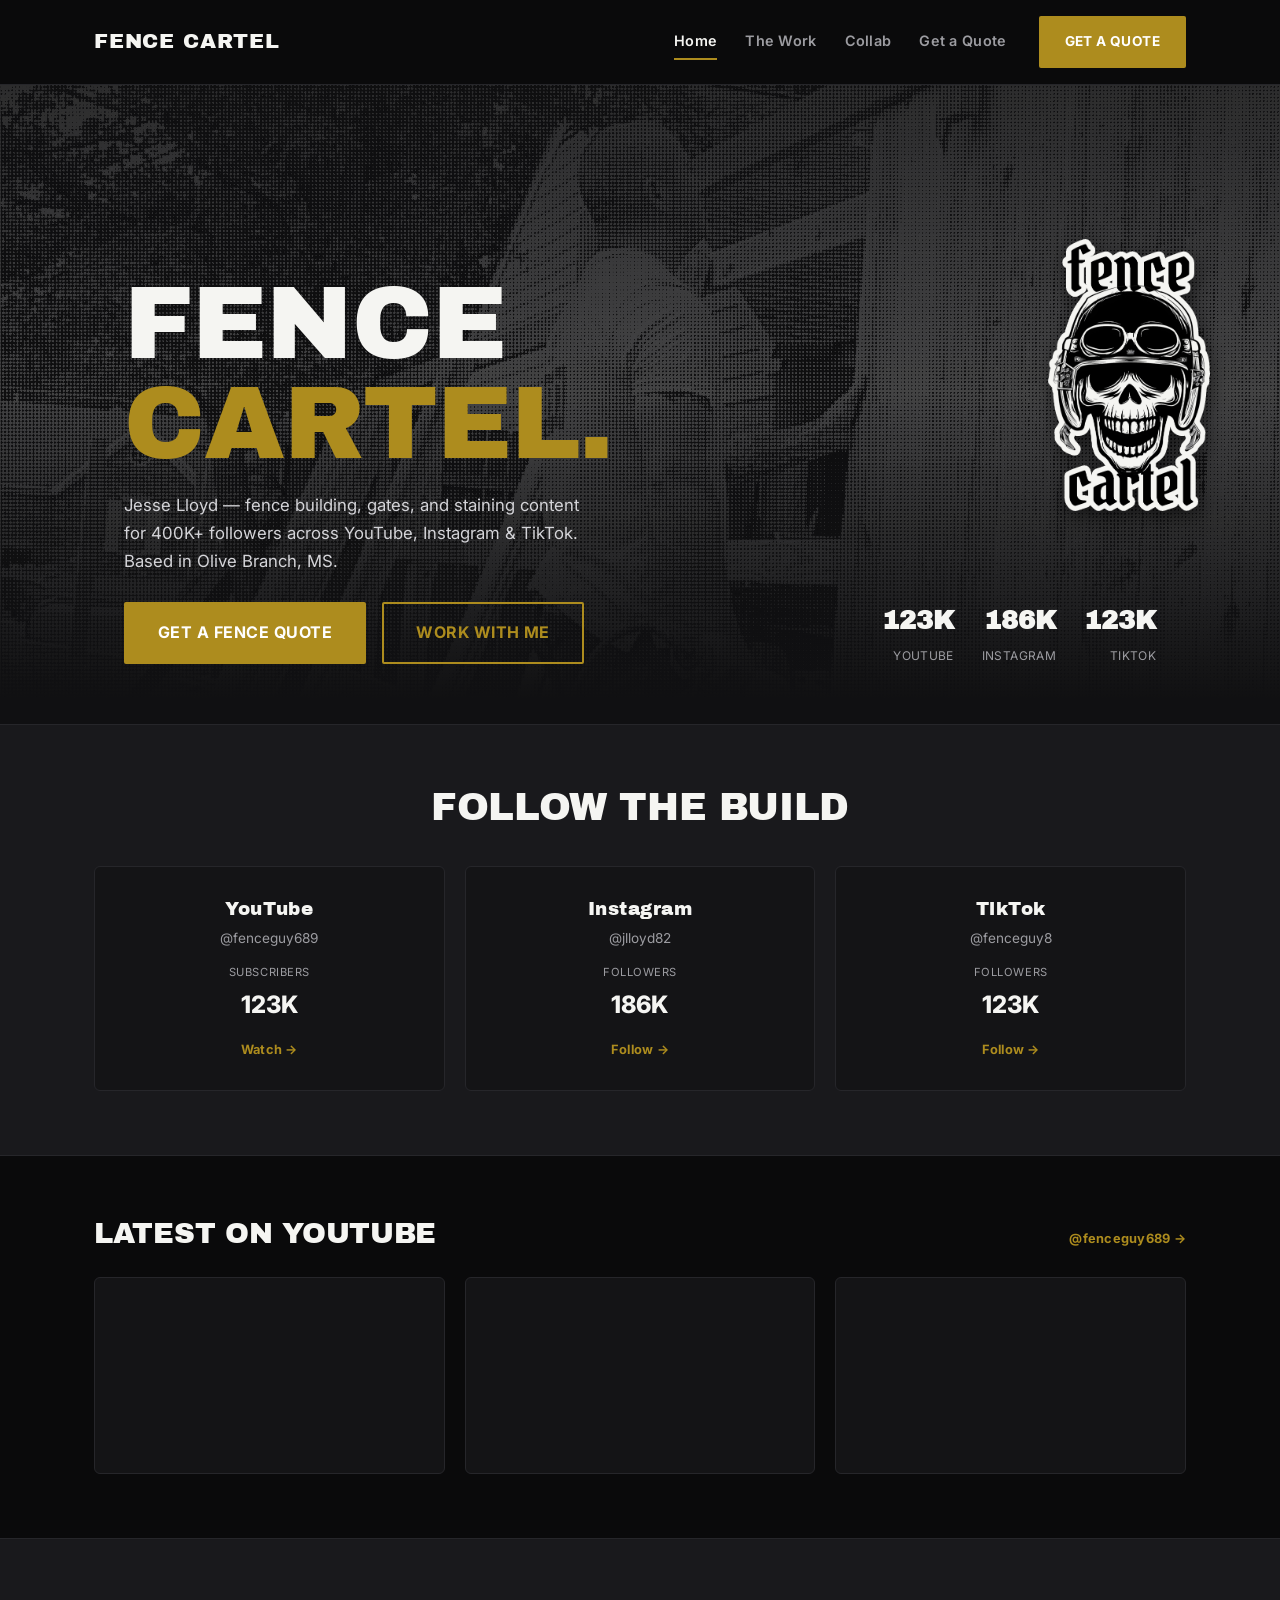
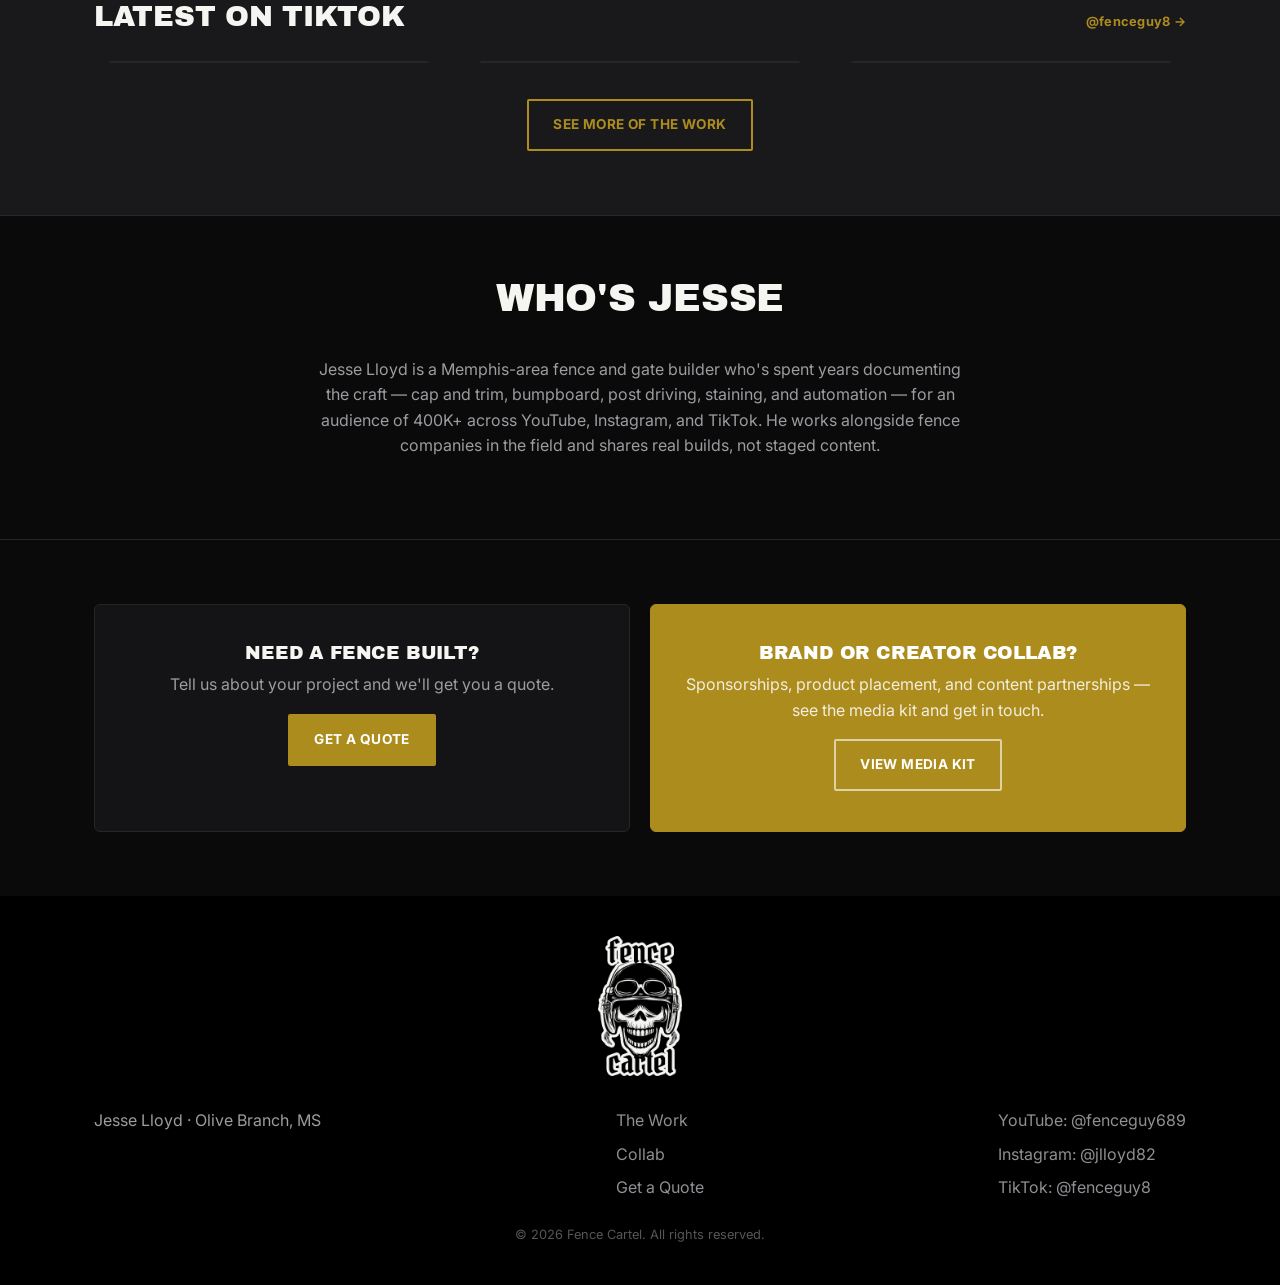
==== index.html @ 28cff00c "Hide Gear from nav until content is finished Removed the "Gear" link from main-nav on index.html, wo" ====
<!doctype html>
<html lang="en">
<head>
  <meta charset="UTF-8" />
  <meta name="viewport" content="width=device-width, initial-scale=1.0" />
  <title>Fence Cartel | Jesse Lloyd</title>
  <meta name="description" content="Jesse Lloyd (Fence Cartel) shares fence-building, gate, and staining content to 400K+ followers on YouTube, Instagram, and TikTok. Get a fence quote or pitch a collab." />
  <link rel="icon" type="image/png" sizes="32x32" href="images/favicon-32.png" />
  <link rel="icon" type="image/png" sizes="512x512" href="images/favicon.png" />
  <link rel="apple-touch-icon" href="images/apple-touch-icon.png" />
  <link rel="preconnect" href="https://fonts.googleapis.com" />
  <link rel="preconnect" href="https://fonts.gstatic.com" crossorigin />
  <link href="https://fonts.googleapis.com/css2?family=Archivo+Black&family=Anton&family=Inter:wght@400;500;600;700;800&display=swap" rel="stylesheet" />
  <link rel="stylesheet" href="css/styles.css?v=36" />
</head>
<body>

  <header class="site-header">
    <div class="container header-inner">
      <a href="index.html" class="logo">Fence&nbsp;Cartel</a>

      <nav class="main-nav" id="main-nav">
        <a href="index.html" class="active">Home</a>
        <a href="work.html">The Work</a>
        <a href="collab.html">Collab</a>
        <a href="quote.html">Get a Quote</a>
      </nav>

      <a href="quote.html" class="btn btn-primary header-cta">Get a Quote</a>

      <button class="nav-toggle" id="nav-toggle" aria-label="Toggle navigation" aria-expanded="false">
        <span></span><span></span><span></span>
      </button>
    </div>
  </header>

  <main>
    <!-- HERO -->
    <section class="hero">
      <div class="hero-photo"></div>
      <div class="container hero-inner">
        <div class="hero-stamp"><img src="images/logo-full-patch.png" alt="Fence Cartel" /></div>
        <h1>Fence<br /><span class="accent">Cartel.</span></h1>
        <div class="hero-meta-row">
          <div class="hero-copy">
            <p class="hero-sub">Jesse Lloyd &mdash; fence building, gates, and staining content for 400K+ followers across YouTube, Instagram &amp; TikTok. Based in Olive Branch, MS.</p>
            <div class="hero-actions">
              <a href="quote.html" class="btn btn-primary btn-lg">Get a Fence Quote</a>
              <a href="collab.html" class="btn btn-secondary btn-lg">Work With Me</a>
            </div>
          </div>
          <div class="stat-bar">
            <div class="stat"><strong>123K</strong><span>YouTube</span></div>
            <div class="stat"><strong>186K</strong><span>Instagram</span></div>
            <div class="stat"><strong>123K</strong><span>TikTok</span></div>
          </div>
        </div>
      </div>
    </section>

    <!-- PLATFORMS -->
    <section class="platforms">
      <div class="container">
        <h2 class="section-title">Follow the Build</h2>
        <div class="platform-grid">
          <a class="platform-card" href="https://www.youtube.com/@fenceguy689" target="_blank" rel="noopener">
            <span class="platform-name">YouTube</span>
            <span class="platform-handle">@fenceguy689</span>
            <span class="platform-count-label">Subscribers</span>
            <span class="platform-count">123K</span>
            <span class="platform-follow">Watch &rarr;</span>
          </a>
          <a class="platform-card" href="https://www.instagram.com/jlloyd82/" target="_blank" rel="noopener">
            <span class="platform-name">Instagram</span>
            <span class="platform-handle">@jlloyd82</span>
            <span class="platform-count-label">Followers</span>
            <span class="platform-count">186K</span>
            <span class="platform-follow">Follow &rarr;</span>
          </a>
          <a class="platform-card" href="https://www.tiktok.com/@fenceguy8" target="_blank" rel="noopener">
            <span class="platform-name">TikTok</span>
            <span class="platform-handle">@fenceguy8</span>
            <span class="platform-count-label">Followers</span>
            <span class="platform-count">123K</span>
            <span class="platform-follow">Follow &rarr;</span>
          </a>
        </div>
      </div>
    </section>

    <!-- LATEST FROM YOUTUBE -->
    <section class="feed-section">
      <div class="container">
        <div class="feed-header">
          <h2>Latest on YouTube</h2>
          <a href="https://www.youtube.com/@fenceguy689" target="_blank" rel="noopener">@fenceguy689 &rarr;</a>
        </div>
        <div class="video-row">
          <div class="video-tile ratio-wide">
            <iframe src="https://www.youtube.com/embed/LpBfA1hqzK8" title="YouTube video" allow="accelerometer; autoplay; clipboard-write; encrypted-media; gyroscope; picture-in-picture" allowfullscreen loading="lazy"></iframe>
          </div>
          <div class="video-tile ratio-wide">
            <iframe src="https://www.youtube.com/embed/wRU4PtX0hRQ" title="YouTube video" allow="accelerometer; autoplay; clipboard-write; encrypted-media; gyroscope; picture-in-picture" allowfullscreen loading="lazy"></iframe>
          </div>
          <div class="video-tile ratio-wide">
            <iframe src="https://www.youtube.com/embed/9sgO343pR6k" title="YouTube video" allow="accelerometer; autoplay; clipboard-write; encrypted-media; gyroscope; picture-in-picture" allowfullscreen loading="lazy"></iframe>
          </div>
        </div>
      </div>
    </section>

    <!-- LATEST FROM TIKTOK -->
    <section class="feed-section">
      <div class="container">
        <div class="feed-header">
          <h2>Latest on TikTok</h2>
          <a href="https://www.tiktok.com/@fenceguy8" target="_blank" rel="noopener">@fenceguy8 &rarr;</a>
        </div>
        <div class="video-row">
          <div class="video-tile ratio-tall">
            <blockquote class="tiktok-embed" cite="https://www.tiktok.com/@fenceguy8/video/7676881054526868750" data-video-id="7676881054526868750" style="max-width: 100%; min-width: 100%; margin: 0;">
              <section></section>
            </blockquote>
          </div>
          <div class="video-tile ratio-tall">
            <blockquote class="tiktok-embed" cite="https://www.tiktok.com/@fenceguy8/video/7675095911738969357" data-video-id="7675095911738969357" style="max-width: 100%; min-width: 100%; margin: 0;">
              <section></section>
            </blockquote>
          </div>
          <div class="video-tile ratio-tall">
            <blockquote class="tiktok-embed" cite="https://www.tiktok.com/@fenceguy8/video/7674641810773363982" data-video-id="7674641810773363982" style="max-width: 100%; min-width: 100%; margin: 0;">
              <section></section>
            </blockquote>
          </div>
        </div>
        <div class="center-cta">
          <a href="work.html" class="btn btn-secondary">See More of the Work</a>
        </div>
      </div>
    </section>

    <!-- ABOUT -->
    <section class="about">
      <div class="container about-inner">
        <h2 class="section-title">Who's Jesse</h2>
        <p>Jesse Lloyd is a Memphis-area fence and gate builder who's spent years documenting the craft &mdash; cap and trim, bumpboard, post driving, staining, and automation &mdash; for an audience of 400K+ across YouTube, Instagram, and TikTok. He works alongside fence companies in the field and shares real builds, not staged content.</p>
      </div>
    </section>

    <!-- DUAL CTA -->
    <section class="dual-cta">
      <div class="container dual-cta-grid">
        <div class="dual-cta-card quote">
          <h3>Need a Fence Built?</h3>
          <p>Tell us about your project and we'll get you a quote.</p>
          <a href="quote.html" class="btn btn-primary">Get a Quote</a>
        </div>
        <div class="dual-cta-card collab">
          <h3>Brand or Creator Collab?</h3>
          <p>Sponsorships, product placement, and content partnerships &mdash; see the media kit and get in touch.</p>
          <a href="collab.html" class="btn btn-secondary">View Media Kit</a>
        </div>
      </div>
    </section>
  </main>

  <footer class="site-footer">
    <div class="container">
      <img src="images/logo-full-patch.png" alt="Fence Cartel" class="footer-logo-mark" />
      <div class="footer-inner">
      <div>
        <p>Jesse Lloyd &middot; Olive Branch, MS</p>
      </div>
      <div class="footer-links">
        <a href="work.html">The Work</a>
        <a href="collab.html">Collab</a>
        <a href="quote.html">Get a Quote</a>
      </div>
      <div class="footer-links">
        <a href="https://www.youtube.com/@fenceguy689" target="_blank" rel="noopener">YouTube: @fenceguy689</a>
        <a href="https://www.instagram.com/jlloyd82/" target="_blank" rel="noopener">Instagram: @jlloyd82</a>
        <a href="https://www.tiktok.com/@fenceguy8" target="_blank" rel="noopener">TikTok: @fenceguy8</a>
      </div>
      </div>
      <p class="footer-copy">&copy; <span id="year"></span> Fence Cartel. All rights reserved.</p>
    </div>
  </footer>

  <script src="js/main.js?v=36"></script>
  <script async src="https://www.tiktok.com/embed.js"></script>
</body>
</html>
---- css/styles.css ----
/* ---------- Design tokens ---------- */
:root {
  --color-bg: #0a0a0b;
  --color-surface: #141416;
  --color-surface-alt: #19191c;
  --color-text: #f5f5f2;
  --color-text-muted: #9c9ca1;
  --color-border: #26262a;
  --color-accent: #ad8c1e;
  --color-accent-dark: #8a6f16;
  --radius: 6px;
  --shadow: 0 12px 32px rgba(0, 0, 0, 0.5);
  --max-width: 1140px;
  --font-body: "Inter", -apple-system, BlinkMacSystemFont, "Segoe UI", Roboto, Helvetica, Arial, sans-serif;
  --font-heading: "Archivo Black", "Anton", var(--font-body);
}

* { box-sizing: border-box; }
html { scroll-behavior: smooth; }
body {
  margin: 0;
  font-family: var(--font-body);
  color: var(--color-text);
  background: var(--color-bg);
  line-height: 1.6;
}
img { max-width: 100%; display: block; }
a { color: inherit; text-decoration: none; }
h1, h2, h3 {
  font-family: var(--font-heading);
  font-weight: 400;
  line-height: 0.96;
  letter-spacing: -0.01em;
  text-transform: uppercase;
  margin: 0 0 0.5em;
}
p { margin: 0 0 1em; color: var(--color-text-muted); }

.container {
  max-width: var(--max-width);
  margin: 0 auto;
  padding: 0 24px;
}

/* ---------- Buttons ---------- */
.btn {
  display: inline-block;
  padding: 13px 24px;
  border-radius: 2px;
  font-family: var(--font-body);
  font-weight: 700;
  font-size: 0.85rem;
  letter-spacing: 0.03em;
  text-transform: uppercase;
  transition: transform 0.15s ease, box-shadow 0.15s ease, background 0.15s ease, border-color 0.15s ease;
  cursor: pointer;
  border: 2px solid transparent;
}
.btn-primary {
  background: var(--color-accent);
  color: #fff;
}
.btn-primary:hover { background: var(--color-accent-dark); transform: translateY(-1px); }
.btn-secondary {
  background: transparent;
  color: var(--color-accent);
  border-color: var(--color-accent);
}
.btn-secondary:hover { background: var(--color-accent); color: #14110a; }
.btn-lg { padding: 16px 32px; font-size: 1rem; }

/* ---------- Header ---------- */
.site-header {
  background: var(--color-bg);
  border-bottom: 1px solid var(--color-border);
  position: sticky;
  top: 0;
  z-index: 50;
}
.header-inner {
  display: flex;
  align-items: center;
  justify-content: space-between;
  gap: 24px;
  padding-top: 16px;
  padding-bottom: 16px;
}
.logo {
  font-family: var(--font-heading);
  font-size: 1.3rem;
  letter-spacing: 0.04em;
  text-transform: uppercase;
  color: var(--color-text);
  white-space: nowrap;
}
.main-nav {
  display: flex;
  gap: 28px;
  margin-left: auto;
}
.main-nav a {
  font-weight: 600;
  font-size: 0.9rem;
  letter-spacing: 0.02em;
  color: var(--color-text-muted);
  padding: 6px 0;
  border-bottom: 2px solid transparent;
}
.main-nav a:hover,
.main-nav a.active {
  border-bottom-color: var(--color-accent);
  color: var(--color-text);
}
.header-cta { margin-left: 8px; white-space: nowrap; }

.nav-toggle {
  display: none;
  flex-direction: column;
  justify-content: center;
  gap: 5px;
  width: 40px;
  height: 40px;
  background: none;
  border: none;
  cursor: pointer;
}
.nav-toggle span {
  display: block;
  height: 2px;
  width: 100%;
  background: var(--color-text);
}

/* ---------- Hero ---------- */
.hero {
  position: relative;
  width: 100%;
  min-height: 640px;
  display: flex;
  align-items: flex-end;
  padding: 0 0 56px;
  overflow: hidden;
  border-bottom: 1px solid var(--color-border);
}
.hero-photo {
  position: absolute;
  inset: 0;
  background: url("../images/hero-halftone.png") center 28%/cover;
  opacity: 0.55;
  mix-blend-mode: screen;
}
.hero-photo::after {
  content: "";
  position: absolute;
  inset: 0;
  background: linear-gradient(0deg, var(--color-bg) 4%, rgba(10, 10, 11, 0.6) 52%, rgba(10, 10, 11, 0.78) 100%);
}
.hero-stamp {
  position: absolute;
  z-index: 2;
  top: -35px;
  right: -30px;
}
.hero-stamp img { height: 272px; width: auto; filter: drop-shadow(2px 6px 10px rgba(0, 0, 0, 0.6)); }
.hero-inner {
  position: relative;
  z-index: 2;
  max-width: 1080px;
  margin: 0 auto;
  width: 100%;
}
.hero h1 {
  font-size: clamp(3.2rem, 9vw, 6.5rem);
  margin: 0 0 0.18em;
}
.hero h1 .accent { color: var(--color-accent); }
.hero-meta-row { display: flex; align-items: flex-end; justify-content: space-between; gap: 40px; flex-wrap: wrap; }
.hero-copy { max-width: 460px; }
.hero-sub {
  font-size: 1.05rem;
  line-height: 1.65;
  margin-bottom: 1.6em;
  color: #d4d4d8;
}
.hero-actions { display: flex; gap: 16px; flex-wrap: wrap; margin-bottom: 4px; }

/* ---------- Stat bar ---------- */
.stat-bar { display: flex; gap: 28px; flex-wrap: wrap; }
.stat-bar .stat { text-align: right; }
.stat-bar .stat strong { display: block; font-family: var(--font-heading); font-size: 1.6rem; color: var(--color-text); }
.stat-bar .stat span { font-size: 0.75rem; letter-spacing: 0.03em; text-transform: uppercase; color: var(--color-text-muted); }

/* ---------- Section title ---------- */
.section-title {
  text-align: center;
  font-size: clamp(1.7rem, 3.4vw, 2.4rem);
  color: var(--color-text);
  margin-bottom: 40px;
}

/* ---------- Platform cards ---------- */
.platforms { padding: 64px 0; background: var(--color-surface-alt); border-bottom: 1px solid var(--color-border); }
.platform-grid { display: grid; grid-template-columns: repeat(3, 1fr); gap: 20px; }
.platform-card {
  border: 1px solid var(--color-border);
  border-radius: var(--radius);
  padding: 28px 24px;
  text-align: center;
  background: var(--color-surface);
  transition: transform 0.15s ease, border-color 0.15s ease;
}
.platform-card:hover { transform: translateY(-3px); border-color: var(--color-accent); }
.platform-card .platform-name {
  display: block;
  font-family: var(--font-heading);
  font-size: 1.15rem;
  letter-spacing: 0.03em;
  color: var(--color-text);
  margin-bottom: 4px;
}
.platform-card .platform-handle { display: block; font-size: 0.85rem; color: var(--color-text-muted); margin-bottom: 14px; }
.platform-card .platform-count { display: block; font-weight: 800; font-size: 1.5rem; color: var(--color-text); }
.platform-card .platform-count-label { display: block; font-size: 0.7rem; letter-spacing: 0.05em; text-transform: uppercase; color: var(--color-text-muted); margin-bottom: 4px; }
.platform-card .platform-follow { display: inline-block; margin-top: 16px; font-size: 0.8rem; font-weight: 700; letter-spacing: 0.02em; color: var(--color-accent); }

/* ---------- Video feed sections ---------- */
.feed-section { padding: 64px 0; border-bottom: 1px solid var(--color-border); }
.feed-section:nth-child(even) { background: var(--color-surface-alt); }
.feed-header { display: flex; align-items: baseline; justify-content: space-between; gap: 16px; margin-bottom: 28px; flex-wrap: wrap; }
.feed-header h2 { margin: 0; font-size: clamp(1.4rem, 2.6vw, 1.8rem); color: var(--color-text); }
.feed-header a { font-size: 0.8rem; font-weight: 700; letter-spacing: 0.02em; color: var(--color-accent); white-space: nowrap; }
.video-row { display: grid; grid-template-columns: repeat(3, 1fr); gap: 20px; }

.video-tile {
  position: relative;
  background: var(--color-surface);
  border: 1px solid var(--color-border);
  border-radius: var(--radius);
  overflow: hidden;
}
.video-tile.ratio-wide { aspect-ratio: 16 / 9; }
.video-tile.ratio-tall { aspect-ratio: 9 / 16; width: 100%; max-width: 320px; margin: 0 auto; }
/* TikTok's embed script sets its own inline height on the iframe — fighting it
   with our aspect-ratio crop just clips the widget, so let this one size itself. */
.video-tile:has(.tiktok-embed) { aspect-ratio: auto; overflow: visible; }
.video-tile:has(.tiktok-embed) iframe { position: static; width: 100%; }
.video-tile iframe { position: absolute; inset: 0; width: 100%; height: 100%; border: 0; }

.center-cta { text-align: center; margin-top: 36px; }

/* ---------- About ---------- */
.about { padding: 64px 0; background: var(--color-bg); border-bottom: 1px solid var(--color-border); }
.about-inner { max-width: 700px; margin: 0 auto; text-align: center; }

/* ---------- Dual CTA ---------- */
.dual-cta { padding: 64px 0; }
.dual-cta-grid { display: grid; grid-template-columns: 1fr 1fr; gap: 20px; }
.dual-cta-card {
  padding: 40px 28px;
  border-radius: var(--radius);
  text-align: center;
  border: 1px solid var(--color-border);
}
.dual-cta-card.quote { background: var(--color-surface); }
.dual-cta-card.collab { background: var(--color-accent); border-color: var(--color-accent); }
.dual-cta-card.collab h3, .dual-cta-card.collab p { color: #fff; }
.dual-cta-card.collab p { color: rgba(255, 255, 255, 0.85); }
.dual-cta-card.collab .btn-secondary { color: #fff; border-color: rgba(255, 255, 255, 0.6); }
.dual-cta-card.collab .btn-secondary:hover { background: rgba(255, 255, 255, 0.12); border-color: #fff; }

/* ---------- Page header ---------- */
.page-header { padding: 56px 0 24px; text-align: center; }
.page-header h1 { color: var(--color-text); font-size: clamp(2rem, 5vw, 3rem); }
.page-header p { max-width: 560px; margin: 0 auto; }

/* ---------- Category sections (work page) ---------- */
.category-section { padding: 48px 0; border-bottom: 1px solid var(--color-border); }
.category-section:nth-child(even) { background: var(--color-surface-alt); }
.category-header { display: flex; align-items: baseline; justify-content: space-between; gap: 16px; margin-bottom: 24px; flex-wrap: wrap; }
.category-header h2 { margin: 0; color: var(--color-text); font-size: 1.4rem; }
.category-header a { font-size: 0.8rem; font-weight: 700; letter-spacing: 0.02em; color: var(--color-accent); white-space: nowrap; }
.category-body { display: grid; grid-template-columns: 340px 1fr; gap: 28px; align-items: center; }
.category-body p { margin-bottom: 0; }
.category-body .video-tile { max-width: none; }

/* ---------- Final CTA ---------- */
.final-cta {
  background: var(--color-surface-alt);
  color: var(--color-text);
  text-align: center;
  padding: 72px 0;
  border-bottom: 1px solid var(--color-border);
}
.final-cta h2 { color: var(--color-text); }
.final-cta p { color: var(--color-text-muted); }

/* ---------- Forms ---------- */
.form-section { padding: 48px 0 80px; }
.lead-form { max-width: 560px; margin: 0 auto; background: var(--color-surface); border: 1px solid var(--color-border); border-radius: var(--radius); padding: 32px; }
.form-row { margin-bottom: 18px; display: flex; flex-direction: column; gap: 6px; }
.form-row label { font-weight: 600; font-size: 0.85rem; color: var(--color-text-muted); text-transform: uppercase; letter-spacing: 0.03em; }
.form-row input,
.form-row select,
.form-row textarea {
  padding: 11px 14px;
  border: 1px solid var(--color-border);
  border-radius: var(--radius);
  font: inherit;
  color: var(--color-text);
  background: var(--color-bg);
}
.form-row input:focus,
.form-row select:focus,
.form-row textarea:focus {
  outline: none;
  border-color: var(--color-accent);
}
.form-row textarea { resize: vertical; min-height: 100px; }
.form-note { font-size: 0.8rem; color: var(--color-text-muted); margin-top: 16px; text-align: center; }
.form-success {
  display: none;
  background: rgba(173, 140, 30, 0.12);
  border: 1px solid var(--color-accent);
  color: var(--color-text);
  padding: 16px;
  border-radius: var(--radius);
  margin-bottom: 20px;
  font-weight: 600;
  text-align: center;
}
.form-success.visible { display: block; }
.form-error {
  display: none;
  background: rgba(200, 60, 40, 0.12);
  border: 1px solid #c83c28;
  color: var(--color-text);
  padding: 16px;
  border-radius: var(--radius);
  margin-bottom: 20px;
  font-weight: 600;
  text-align: center;
}
.form-error.visible { display: block; }
.form-error a { color: inherit; text-decoration: underline; }
.lead-form.submitted .form-fields { display: none; }

/* ---------- Media kit stats ---------- */
.mediakit-stats { display: grid; grid-template-columns: repeat(3, 1fr); gap: 20px; margin: 8px 0 40px; }
.mediakit-stat { text-align: center; padding: 28px 20px; background: var(--color-surface); border: 1px solid var(--color-border); border-radius: var(--radius); }
.mediakit-stat strong { display: block; font-family: var(--font-heading); font-size: 2.2rem; color: var(--color-text); }
.mediakit-stat span { font-size: 0.85rem; color: var(--color-text-muted); }
.niche-tags { display: flex; flex-wrap: wrap; gap: 10px; justify-content: center; margin: 24px 0 8px; }
.niche-tag { background: var(--color-surface); border: 1px solid var(--color-border); padding: 8px 16px; border-radius: 999px; font-size: 0.82rem; font-weight: 600; color: var(--color-text); }

/* ---------- Affiliate landing pages ---------- */
.lp-video { padding: 48px 0 0; }
.lp-products-intro { padding: 56px 0 8px; text-align: center; }
.lp-products-intro p { max-width: 640px; margin: 0 auto; }
.lp-more { padding: 56px 0; border-top: 1px solid var(--color-border); }
.product-card {
  display: grid;
  grid-template-columns: 300px 1fr;
  gap: 32px;
  align-items: center;
  background: var(--color-surface);
  border: 1px solid var(--color-border);
  border-radius: var(--radius);
  padding: 32px;
  margin: 48px 0;
}
.product-image {
  aspect-ratio: 1 / 1;
  border-radius: var(--radius);
  overflow: hidden;
  display: flex;
  align-items: center;
  justify-content: center;
  border: 2px dashed var(--color-border);
  color: var(--color-text-muted);
  font-size: 0.85rem;
  text-align: center;
  padding: 20px;
}
.product-eyebrow {
  display: inline-block;
  font-size: 0.75rem;
  font-weight: 700;
  letter-spacing: 0.08em;
  text-transform: uppercase;
  color: var(--color-accent);
  margin-bottom: 10px;
}
.product-info h2 { margin: 0 0 12px; font-size: clamp(1.6rem, 3vw, 2.2rem); }
.affiliate-note {
  font-size: 0.78rem;
  color: var(--color-text-muted);
  margin: 16px 0 0;
  max-width: 420px;
}
.lp-disclaimer { padding: 32px 0 64px; border-top: 1px solid var(--color-border); }
.lp-disclaimer p {
  font-size: 0.8rem;
  color: var(--color-text-muted);
  max-width: 720px;
  margin: 0 auto;
  text-align: center;
  line-height: 1.6;
}
@media (max-width: 700px) {
  .product-card { grid-template-columns: 1fr; text-align: center; }
  .product-image { max-width: 260px; margin: 0 auto; }
  .affiliate-note { margin-left: auto; margin-right: auto; }
}

/* ---------- Gear hub (blog-style listing) ---------- */
.gear-grid { display: grid; grid-template-columns: repeat(3, 1fr); gap: 24px; }
.gear-card {
  display: block;
  background: var(--color-surface);
  border: 1px solid var(--color-border);
  border-radius: var(--radius);
  overflow: hidden;
  transition: transform 0.15s ease, border-color 0.15s ease;
}
.gear-card:hover { transform: translateY(-3px); border-color: var(--color-accent); }
.gear-card-thumb {
  aspect-ratio: 4 / 3;
  display: flex;
  align-items: center;
  justify-content: center;
  border-bottom: 2px dashed var(--color-border);
  color: var(--color-text-muted);
  font-size: 0.85rem;
  text-align: center;
  padding: 20px;
}
.gear-card-body { padding: 22px 24px 26px; }
.gear-card-eyebrow {
  display: block;
  font-size: 0.72rem;
  font-weight: 700;
  letter-spacing: 0.08em;
  text-transform: uppercase;
  color: var(--color-accent);
  margin-bottom: 8px;
}
.gear-card h2 { font-size: 1.25rem; margin: 0 0 10px; }
.gear-card p { font-size: 0.9rem; margin: 0 0 14px; }
.gear-card-link { font-size: 0.8rem; font-weight: 700; letter-spacing: 0.02em; color: var(--color-accent); }
.gear-back-link { display: inline-block; font-size: 0.8rem; font-weight: 700; letter-spacing: 0.02em; color: var(--color-accent); margin-bottom: 20px; }

@media (max-width: 900px) {
  .gear-grid { grid-template-columns: 1fr; }
}

/* ---------- Footer ---------- */
.site-footer {
  background: #000;
  color: #8f8f94;
  padding: 40px 0;
}
.footer-inner {
  display: flex;
  flex-wrap: wrap;
  gap: 24px;
  justify-content: space-between;
  align-items: flex-start;
}
.footer-logo-mark { height: 140px; width: auto; display: block; margin: 0 auto 32px; }
.footer-inner a:hover { color: #fff; }
.footer-links { display: flex; flex-direction: column; gap: 8px; }
.footer-copy { width: 100%; text-align: center; margin: 24px 0 0; font-size: 0.8rem; color: #55555a; }

/* ---------- Responsive ---------- */
@media (max-width: 900px) {
  .platform-grid { grid-template-columns: 1fr; }
  .video-row { grid-template-columns: 1fr; }
  .dual-cta-grid { grid-template-columns: 1fr; }
  .mediakit-stats { grid-template-columns: 1fr; }
  .category-body { grid-template-columns: 1fr; }
  .footer-logo-mark { height: 90px; }
}

@media (max-width: 640px) {
  .hero { min-height: 560px; padding-bottom: 40px; }
  .hero-meta-row { flex-direction: column; align-items: flex-start; }
  .hero-copy { max-width: none; }
  .hero-actions { justify-content: flex-start; }
  .stat-bar { justify-content: flex-start; }
  .stat-bar .stat { text-align: left; }
  .hero-stamp { position: static; display: flex; justify-content: center; margin: 0 0 16px; }
  .hero-stamp img { height: 176px; }
}

@media (max-width: 720px) {
  .main-nav {
    position: absolute;
    top: 100%;
    left: 0;
    right: 0;
    background: var(--color-bg);
    flex-direction: column;
    padding: 16px 24px;
    border-bottom: 1px solid var(--color-border);
    display: none;
    gap: 16px;
  }
  .main-nav.open { display: flex; }
  .nav-toggle { display: flex; }
  .header-cta { display: none; }
}
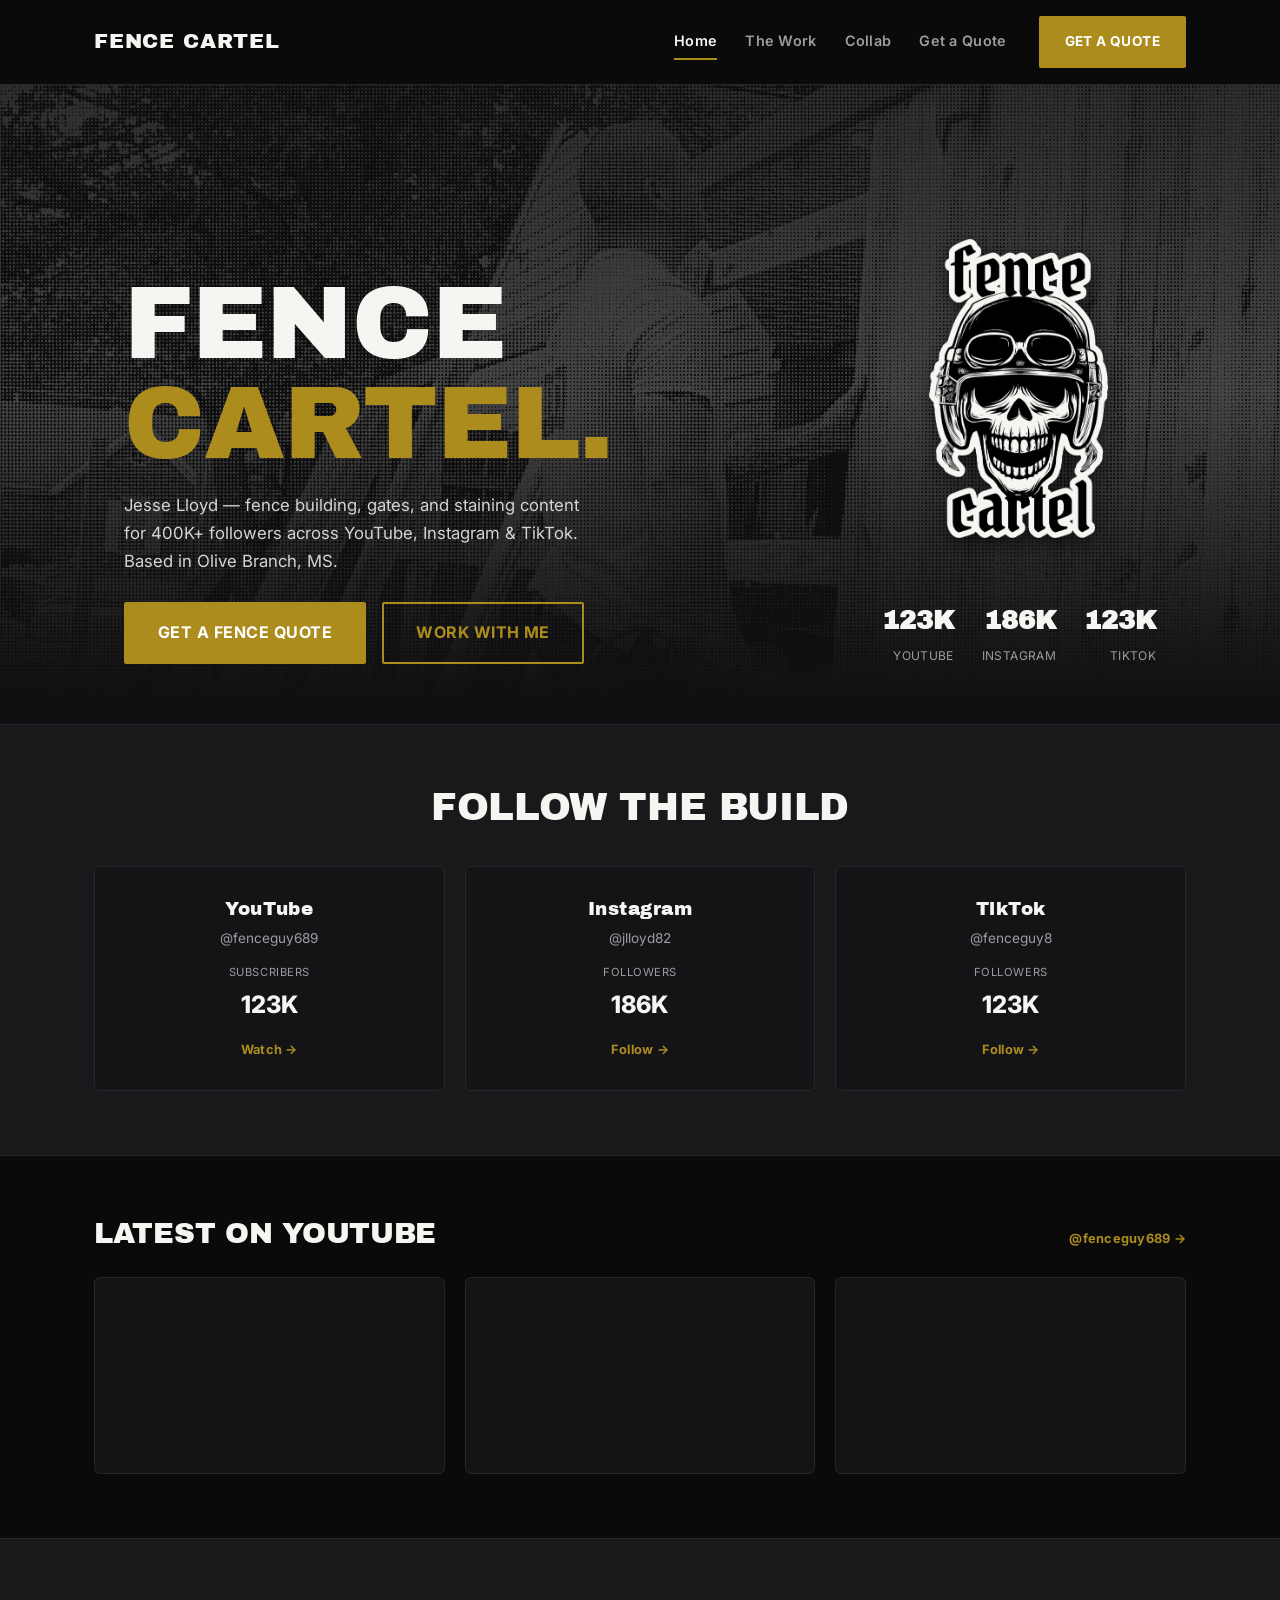
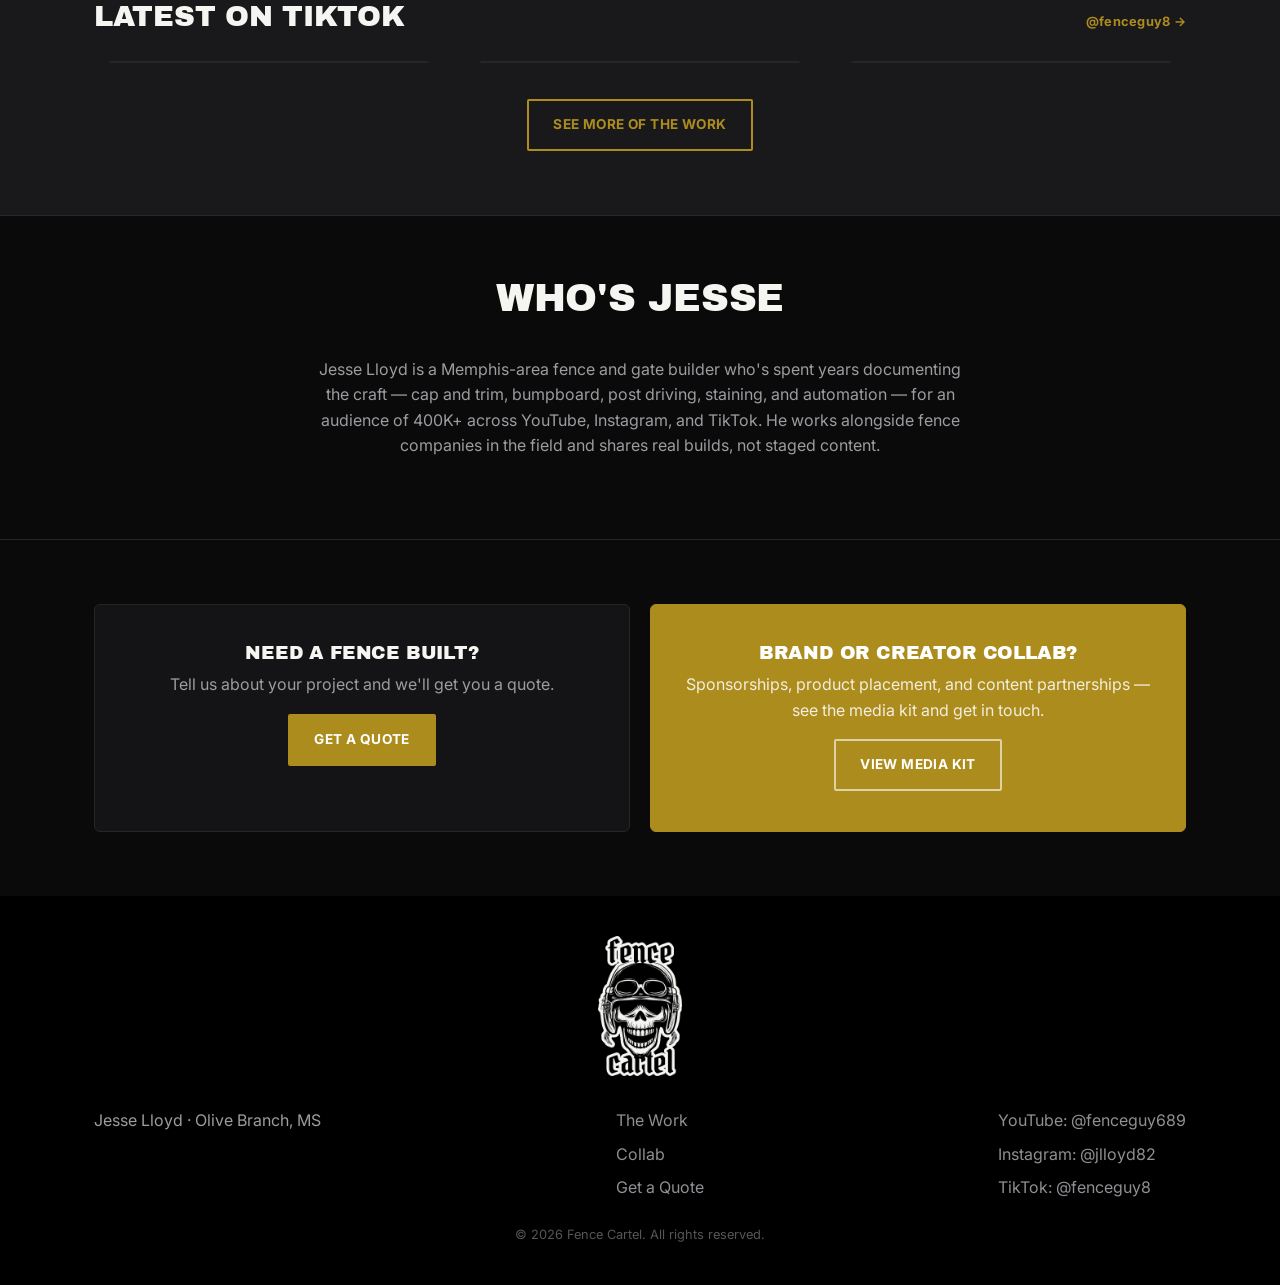
==== commit 0cfad242: "Center hero logo over 186K Instagram stat, +10% size - Desktop: .hero-stamp right offset changed fro" ====
--- a/index.html
+++ b/index.html
@@ -11,7 +11,7 @@
   <link rel="preconnect" href="https://fonts.googleapis.com" />
   <link rel="preconnect" href="https://fonts.gstatic.com" crossorigin />
   <link href="https://fonts.googleapis.com/css2?family=Archivo+Black&family=Anton&family=Inter:wght@400;500;600;700;800&display=swap" rel="stylesheet" />
-  <link rel="stylesheet" href="css/styles.css?v=36" />
+  <link rel="stylesheet" href="css/styles.css?v=37" />
 </head>
 <body>
 
@@ -186,7 +186,7 @@
     </div>
   </footer>
 
-  <script src="js/main.js?v=36"></script>
+  <script src="js/main.js?v=37"></script>
   <script async src="https://www.tiktok.com/embed.js"></script>
 </body>
 </html>
--- a/css/styles.css
+++ b/css/styles.css
@@ -159,9 +159,9 @@
   position: absolute;
   z-index: 2;
   top: -35px;
-  right: -30px;
-}
-.hero-stamp img { height: 272px; width: auto; filter: drop-shadow(2px 6px 10px rgba(0, 0, 0, 0.6)); }
+  right: 72px;
+}
+.hero-stamp img { height: 299px; width: auto; filter: drop-shadow(2px 6px 10px rgba(0, 0, 0, 0.6)); }
 .hero-inner {
   position: relative;
   z-index: 2;
@@ -489,7 +489,7 @@
   .stat-bar { justify-content: flex-start; }
   .stat-bar .stat { text-align: left; }
   .hero-stamp { position: static; display: flex; justify-content: center; margin: 0 0 16px; }
-  .hero-stamp img { height: 176px; }
+  .hero-stamp img { height: 194px; }
 }
 
 @media (max-width: 720px) {
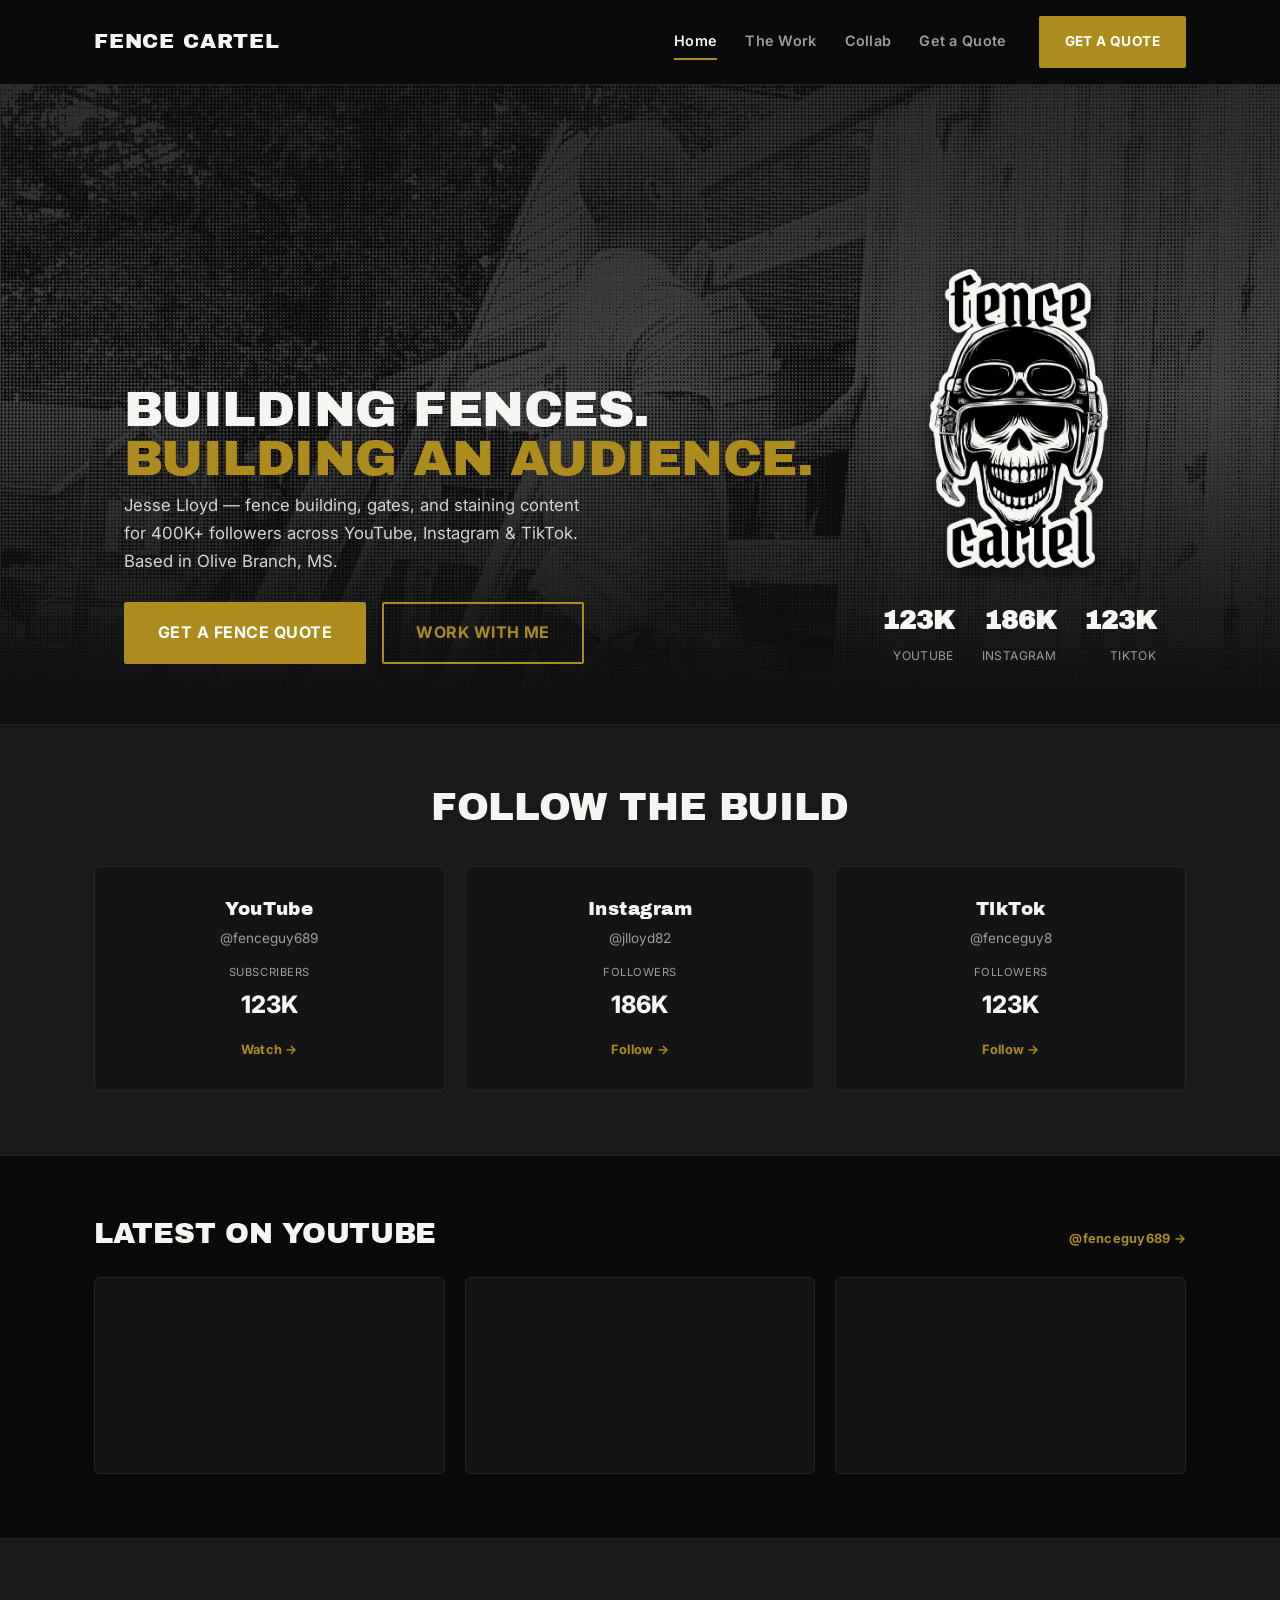
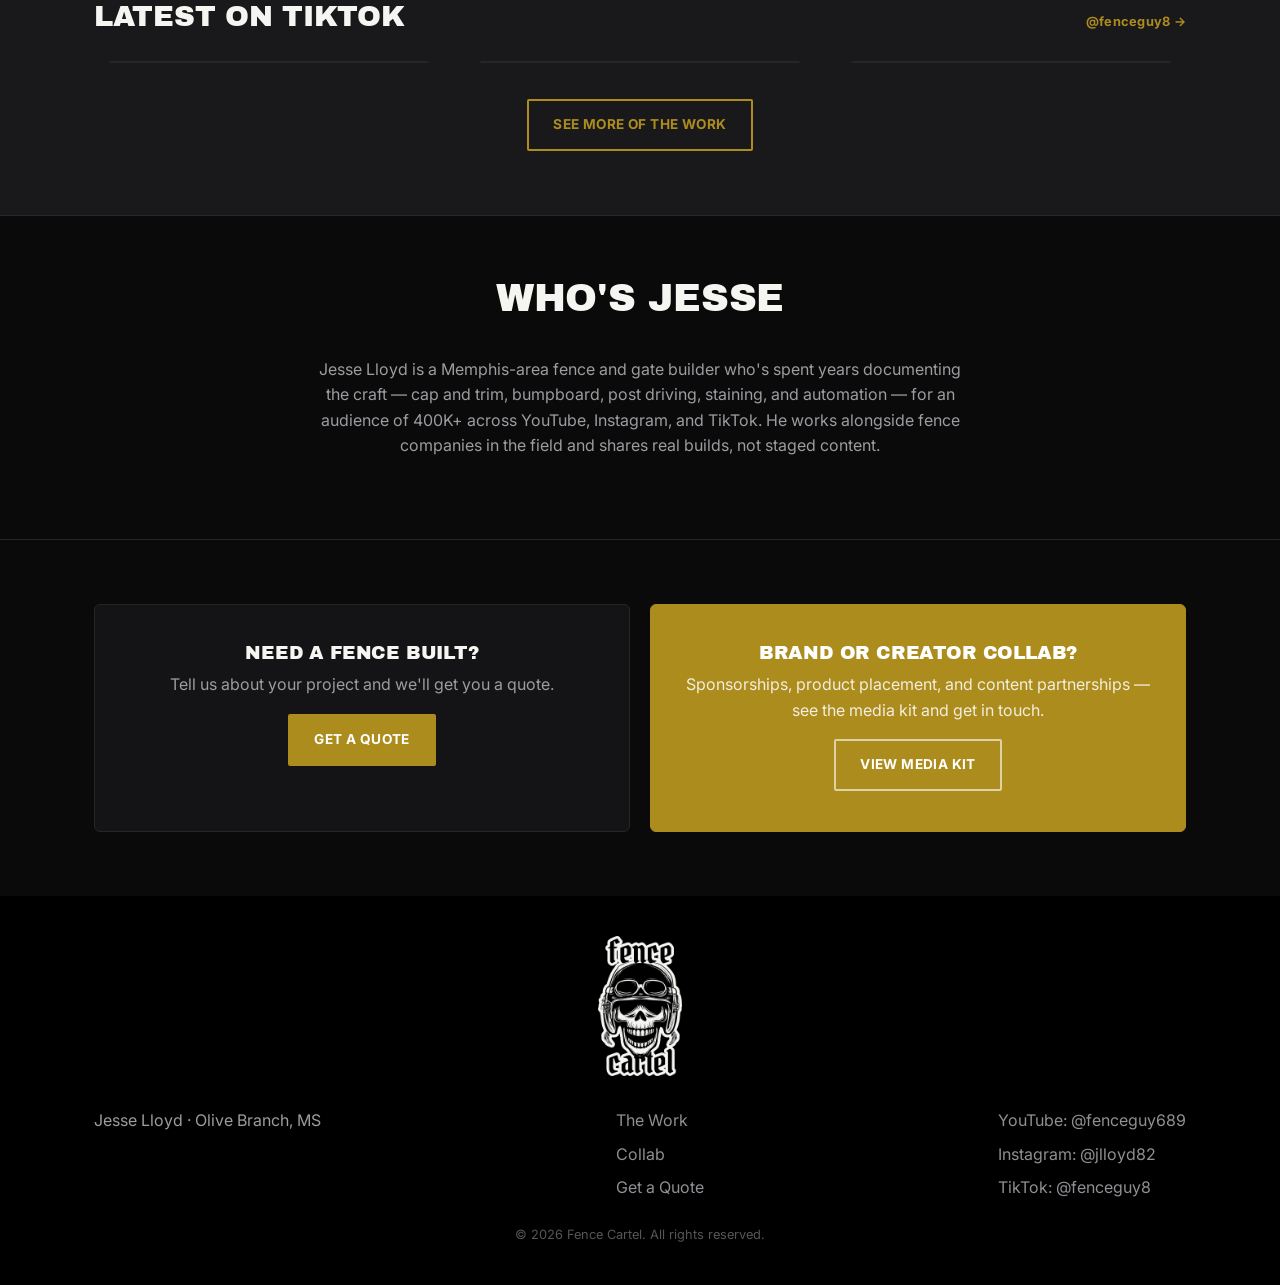
==== commit b4eea505: "New hero headline: "Building Fences. Building an Audience." Replaces "Fence Cartel." as the h1 -- re" ====
--- a/index.html
+++ b/index.html
@@ -11,7 +11,7 @@
   <link rel="preconnect" href="https://fonts.googleapis.com" />
   <link rel="preconnect" href="https://fonts.gstatic.com" crossorigin />
   <link href="https://fonts.googleapis.com/css2?family=Archivo+Black&family=Anton&family=Inter:wght@400;500;600;700;800&display=swap" rel="stylesheet" />
-  <link rel="stylesheet" href="css/styles.css?v=37" />
+  <link rel="stylesheet" href="css/styles.css?v=39" />
 </head>
 <body>
 
@@ -40,7 +40,7 @@
       <div class="hero-photo"></div>
       <div class="container hero-inner">
         <div class="hero-stamp"><img src="images/logo-full-patch.png" alt="Fence Cartel" /></div>
-        <h1>Fence<br /><span class="accent">Cartel.</span></h1>
+        <h1>Building Fences.<br /><span class="accent">Building an Audience.</span></h1>
         <div class="hero-meta-row">
           <div class="hero-copy">
             <p class="hero-sub">Jesse Lloyd &mdash; fence building, gates, and staining content for 400K+ followers across YouTube, Instagram &amp; TikTok. Based in Olive Branch, MS.</p>
@@ -186,7 +186,7 @@
     </div>
   </footer>
 
-  <script src="js/main.js?v=37"></script>
+  <script src="js/main.js?v=39"></script>
   <script async src="https://www.tiktok.com/embed.js"></script>
 </body>
 </html>
--- a/css/styles.css
+++ b/css/styles.css
@@ -158,7 +158,10 @@
 .hero-stamp {
   position: absolute;
   z-index: 2;
-  top: -35px;
+  /* Anchored to hero-inner's bottom (which tracks the stat-bar row) rather
+     than its top, so the logo stays clear of the stats regardless of how
+     tall the headline above it renders at a given viewport/font-size. */
+  bottom: 100px;
   right: 72px;
 }
 .hero-stamp img { height: 299px; width: auto; filter: drop-shadow(2px 6px 10px rgba(0, 0, 0, 0.6)); }
@@ -170,8 +173,13 @@
   width: 100%;
 }
 .hero h1 {
-  font-size: clamp(3.2rem, 9vw, 6.5rem);
+  font-size: clamp(2.24rem, 6.3vw, 3.15rem);
   margin: 0 0 0.18em;
+  /* Keeps clear of the absolutely-positioned .hero-stamp logo (anchored
+     72px + ~179px wide from hero-inner's right edge, plus a buffer) --
+     expressed relative to this container so the gap holds as hero-inner
+     itself narrows below its 1080px cap, not just at the widest screens. */
+  max-width: calc(100% - 260px);
 }
 .hero h1 .accent { color: var(--color-accent); }
 .hero-meta-row { display: flex; align-items: flex-end; justify-content: space-between; gap: 40px; flex-wrap: wrap; }
@@ -481,15 +489,19 @@
   .footer-logo-mark { height: 90px; }
 }
 
-@media (max-width: 640px) {
+@media (max-width: 900px) {
   .hero { min-height: 560px; padding-bottom: 40px; }
   .hero-meta-row { flex-direction: column; align-items: flex-start; }
   .hero-copy { max-width: none; }
   .hero-actions { justify-content: flex-start; }
   .stat-bar { justify-content: flex-start; }
   .stat-bar .stat { text-align: left; }
-  .hero-stamp { position: static; display: flex; justify-content: center; margin: 0 0 16px; }
+  .hero-stamp { position: static; display: flex; justify-content: flex-start; margin: 0 0 16px; }
   .hero-stamp img { height: 194px; }
+  /* The new headline is longer than the old "Fence / Cartel." wordmark --
+     at the desktop clamp size it wraps to 5 lines here and buries the CTA
+     buttons far down the page, so scale it back at this width. */
+  .hero h1 { font-size: clamp(2.2rem, 7vw, 3.2rem); max-width: none; }
 }
 
 @media (max-width: 720px) {
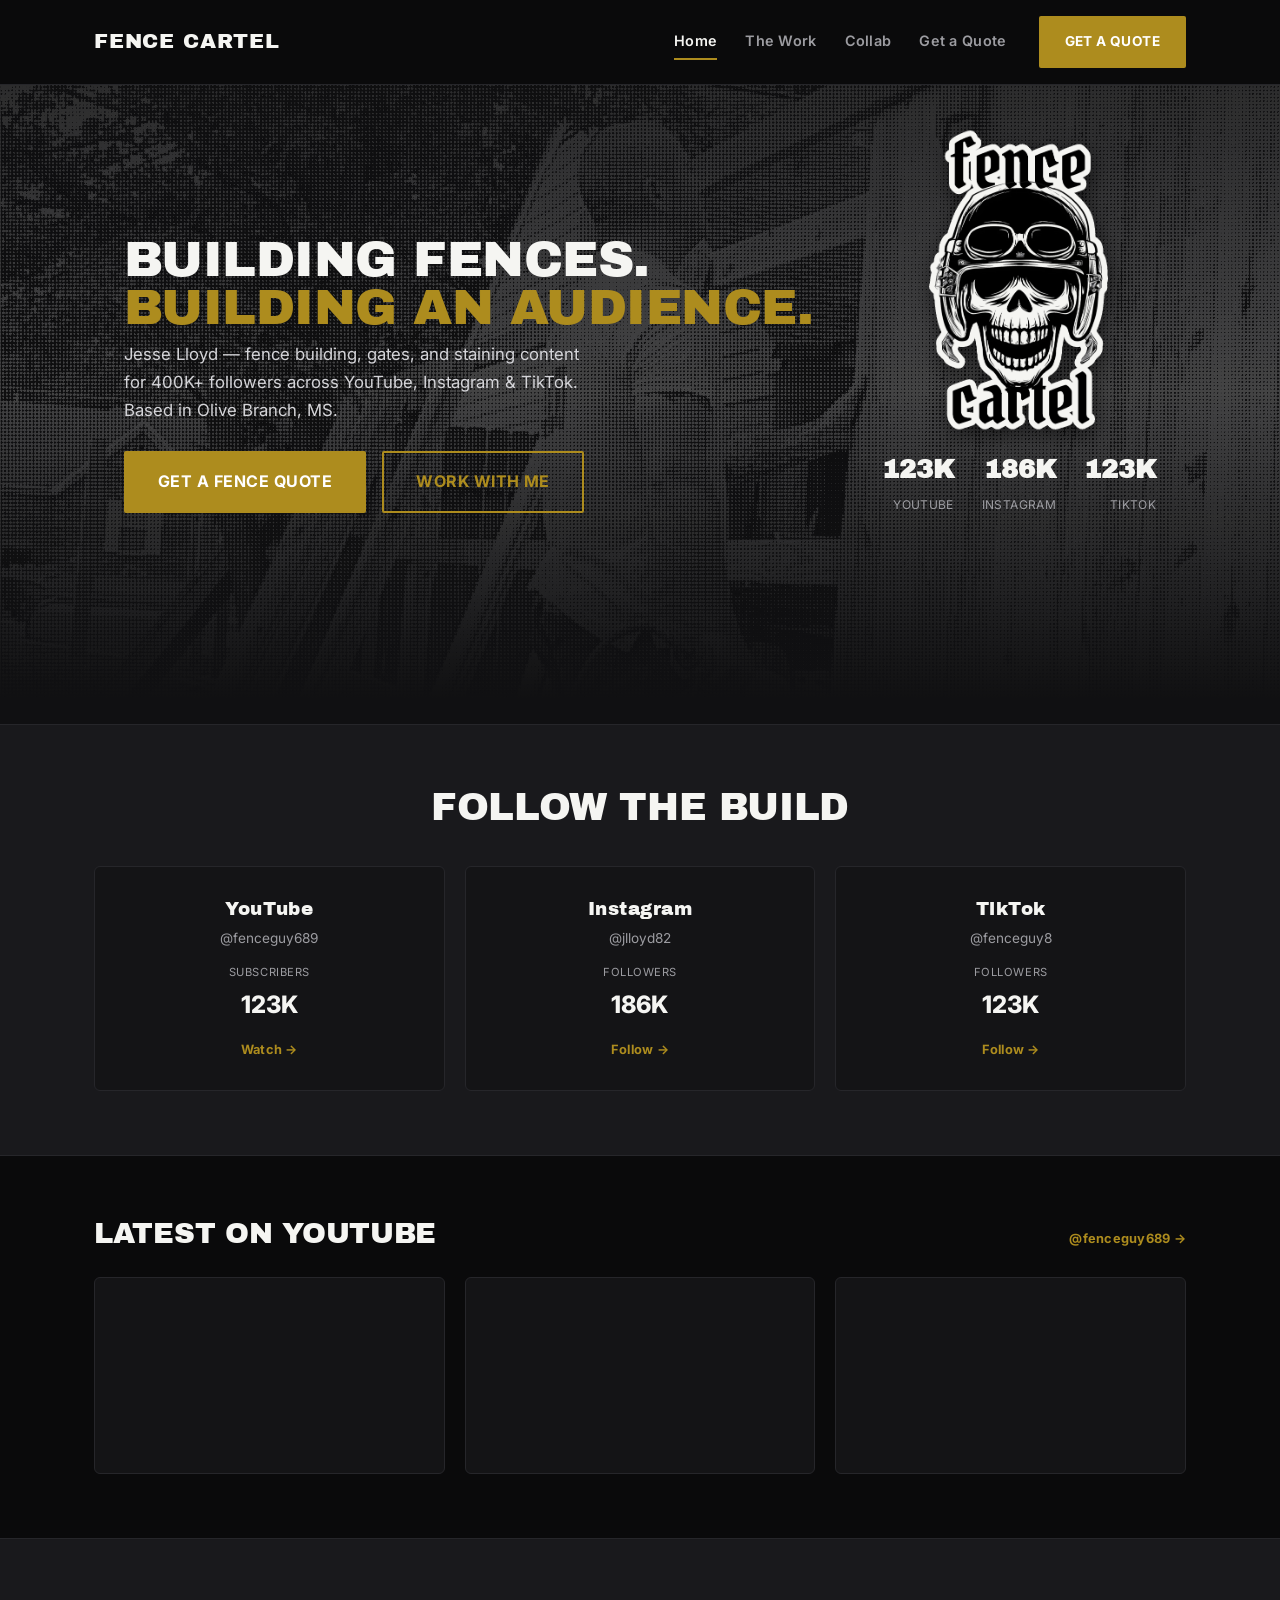
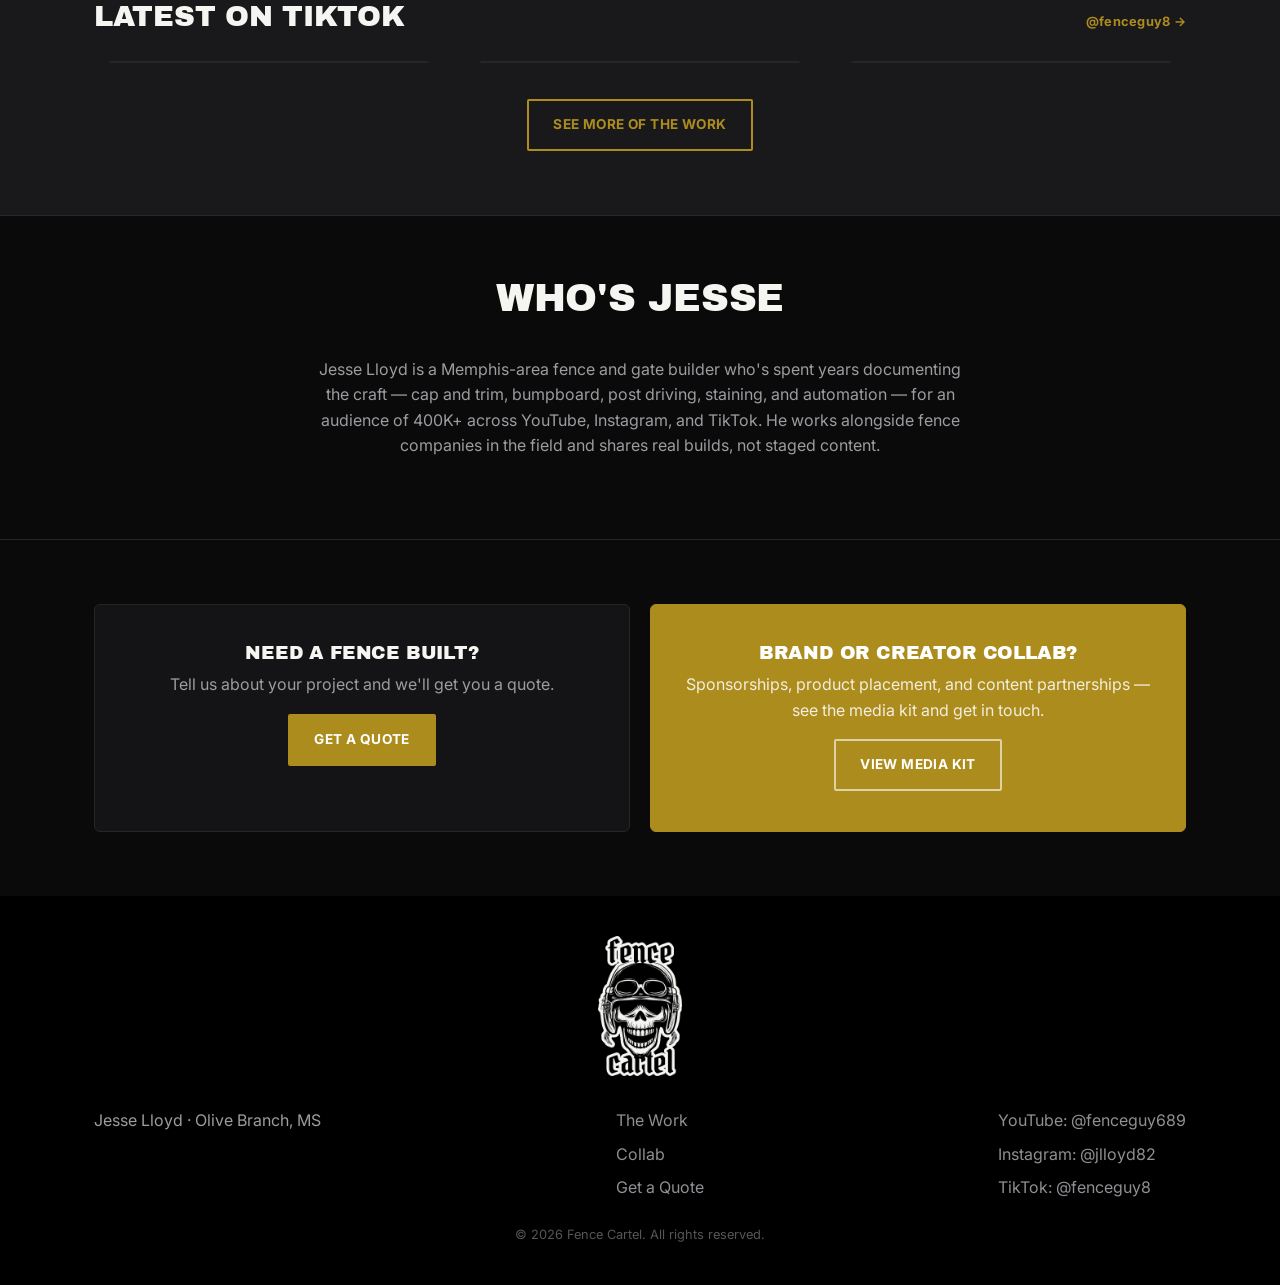
==== commit 74fc632e: "Vertically center hero content and logo (desktop) - .hero: align-items flex-end -> stretch, so hero-" ====
--- a/index.html
+++ b/index.html
@@ -11,7 +11,7 @@
   <link rel="preconnect" href="https://fonts.googleapis.com" />
   <link rel="preconnect" href="https://fonts.gstatic.com" crossorigin />
   <link href="https://fonts.googleapis.com/css2?family=Archivo+Black&family=Anton&family=Inter:wght@400;500;600;700;800&display=swap" rel="stylesheet" />
-  <link rel="stylesheet" href="css/styles.css?v=39" />
+  <link rel="stylesheet" href="css/styles.css?v=40" />
 </head>
 <body>
 
@@ -186,7 +186,7 @@
     </div>
   </footer>
 
-  <script src="js/main.js?v=39"></script>
+  <script src="js/main.js?v=40"></script>
   <script async src="https://www.tiktok.com/embed.js"></script>
 </body>
 </html>
--- a/css/styles.css
+++ b/css/styles.css
@@ -137,7 +137,7 @@
   width: 100%;
   min-height: 640px;
   display: flex;
-  align-items: flex-end;
+  align-items: stretch;
   padding: 0 0 56px;
   overflow: hidden;
   border-bottom: 1px solid var(--color-border);
@@ -158,10 +158,14 @@
 .hero-stamp {
   position: absolute;
   z-index: 2;
-  /* Anchored to hero-inner's bottom (which tracks the stat-bar row) rather
-     than its top, so the logo stays clear of the stats regardless of how
-     tall the headline above it renders at a given viewport/font-size. */
-  bottom: 100px;
+  /* hero-inner now stretches to the full height of .hero (see .hero's
+     align-items: stretch), so centering relative to hero-inner is the
+     same as centering within the whole hero area. Dead-center (top:50%)
+     puts the logo's bottom edge into the stat-bar row, since both this
+     and the text block are centered on the same axis and share the
+     right-hand column -- nudged up just enough to clear it. */
+  top: calc(50% - 96px);
+  transform: translateY(-50%);
   right: 72px;
 }
 .hero-stamp img { height: 299px; width: auto; filter: drop-shadow(2px 6px 10px rgba(0, 0, 0, 0.6)); }
@@ -171,6 +175,9 @@
   max-width: 1080px;
   margin: 0 auto;
   width: 100%;
+  display: flex;
+  flex-direction: column;
+  justify-content: center;
 }
 .hero h1 {
   font-size: clamp(2.24rem, 6.3vw, 3.15rem);
@@ -490,13 +497,17 @@
 }
 
 @media (max-width: 900px) {
-  .hero { min-height: 560px; padding-bottom: 40px; }
+  /* Desktop centers hero-inner's content vertically within the full hero
+     height (see the base .hero/.hero-inner rules) -- keep mobile's
+     original bottom-anchored, normal-flow stacking instead. */
+  .hero { min-height: 560px; padding-bottom: 40px; align-items: flex-end; }
+  .hero-inner { display: block; }
   .hero-meta-row { flex-direction: column; align-items: flex-start; }
   .hero-copy { max-width: none; }
   .hero-actions { justify-content: flex-start; }
   .stat-bar { justify-content: flex-start; }
   .stat-bar .stat { text-align: left; }
-  .hero-stamp { position: static; display: flex; justify-content: flex-start; margin: 0 0 16px; }
+  .hero-stamp { position: static; display: flex; justify-content: flex-start; margin: 0 0 16px; transform: none; }
   .hero-stamp img { height: 194px; }
   /* The new headline is longer than the old "Fence / Cartel." wordmark --
      at the desktop clamp size it wraps to 5 lines here and buries the CTA
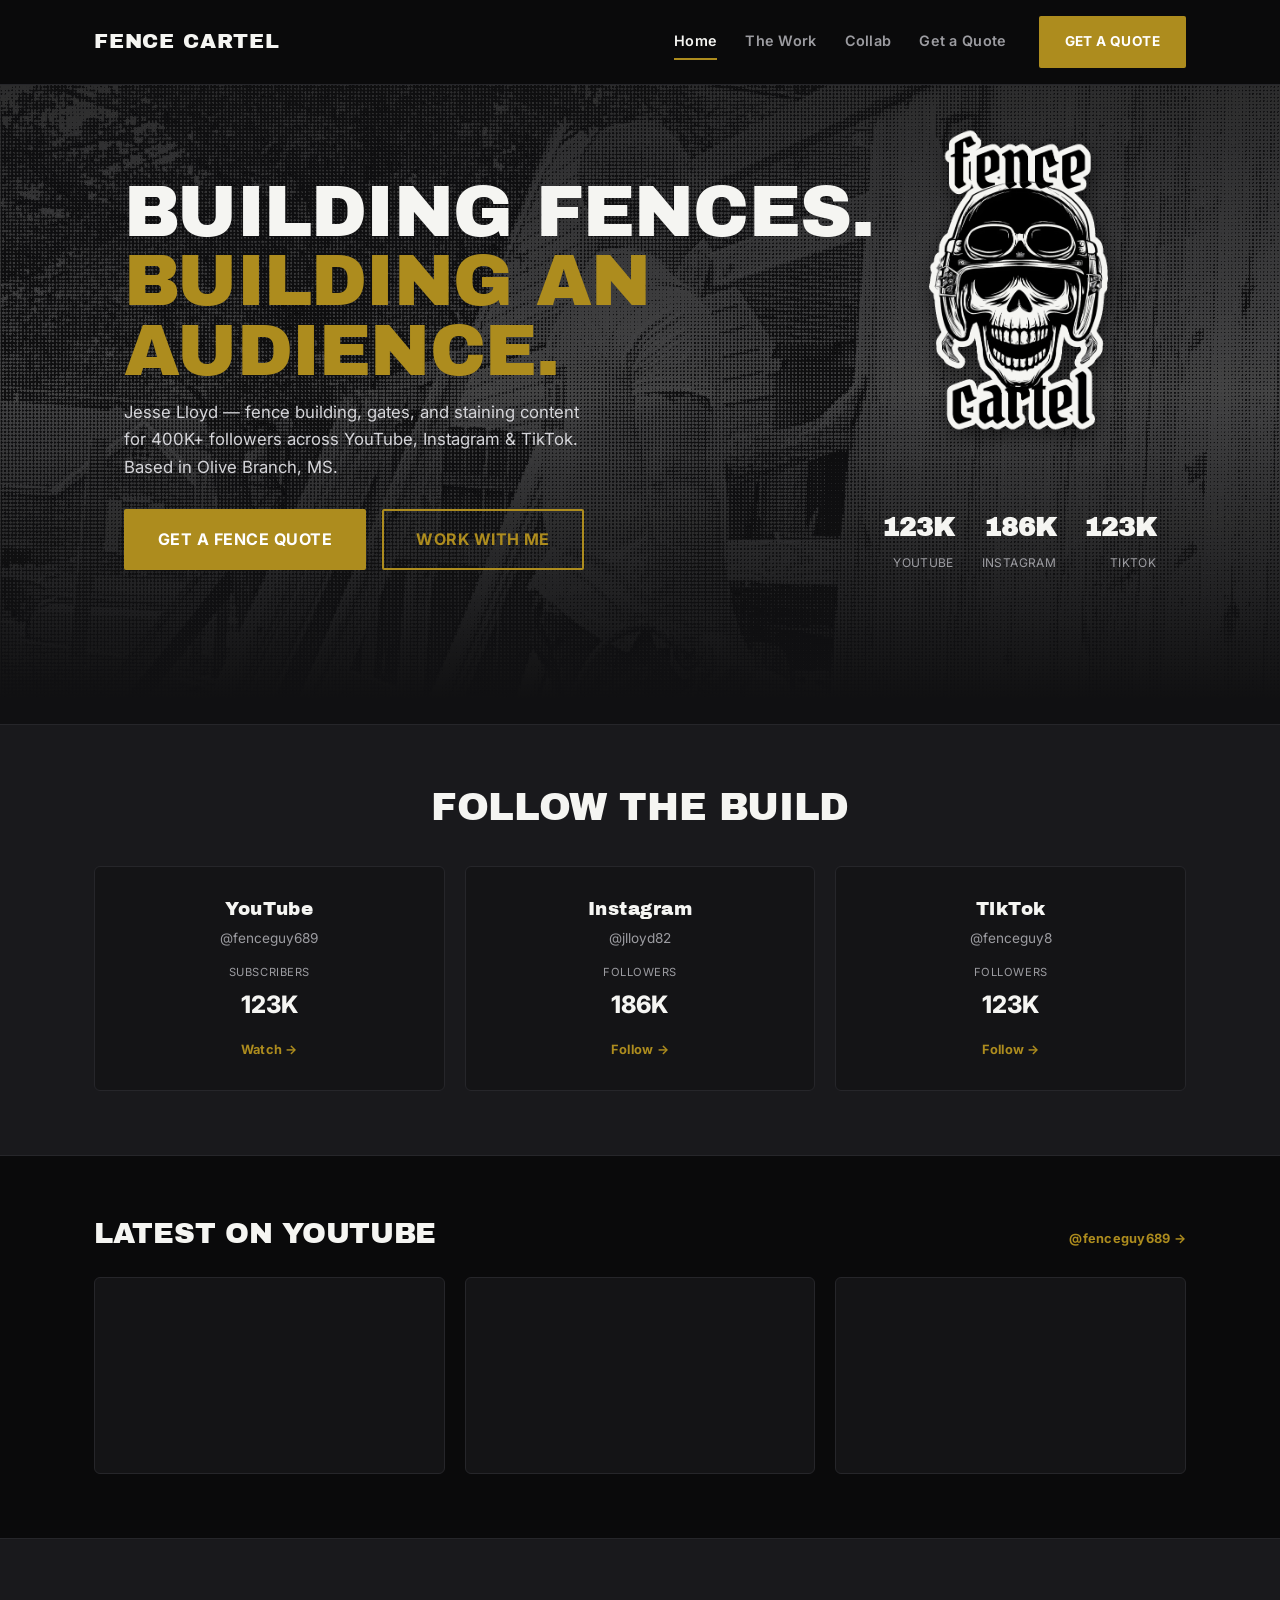
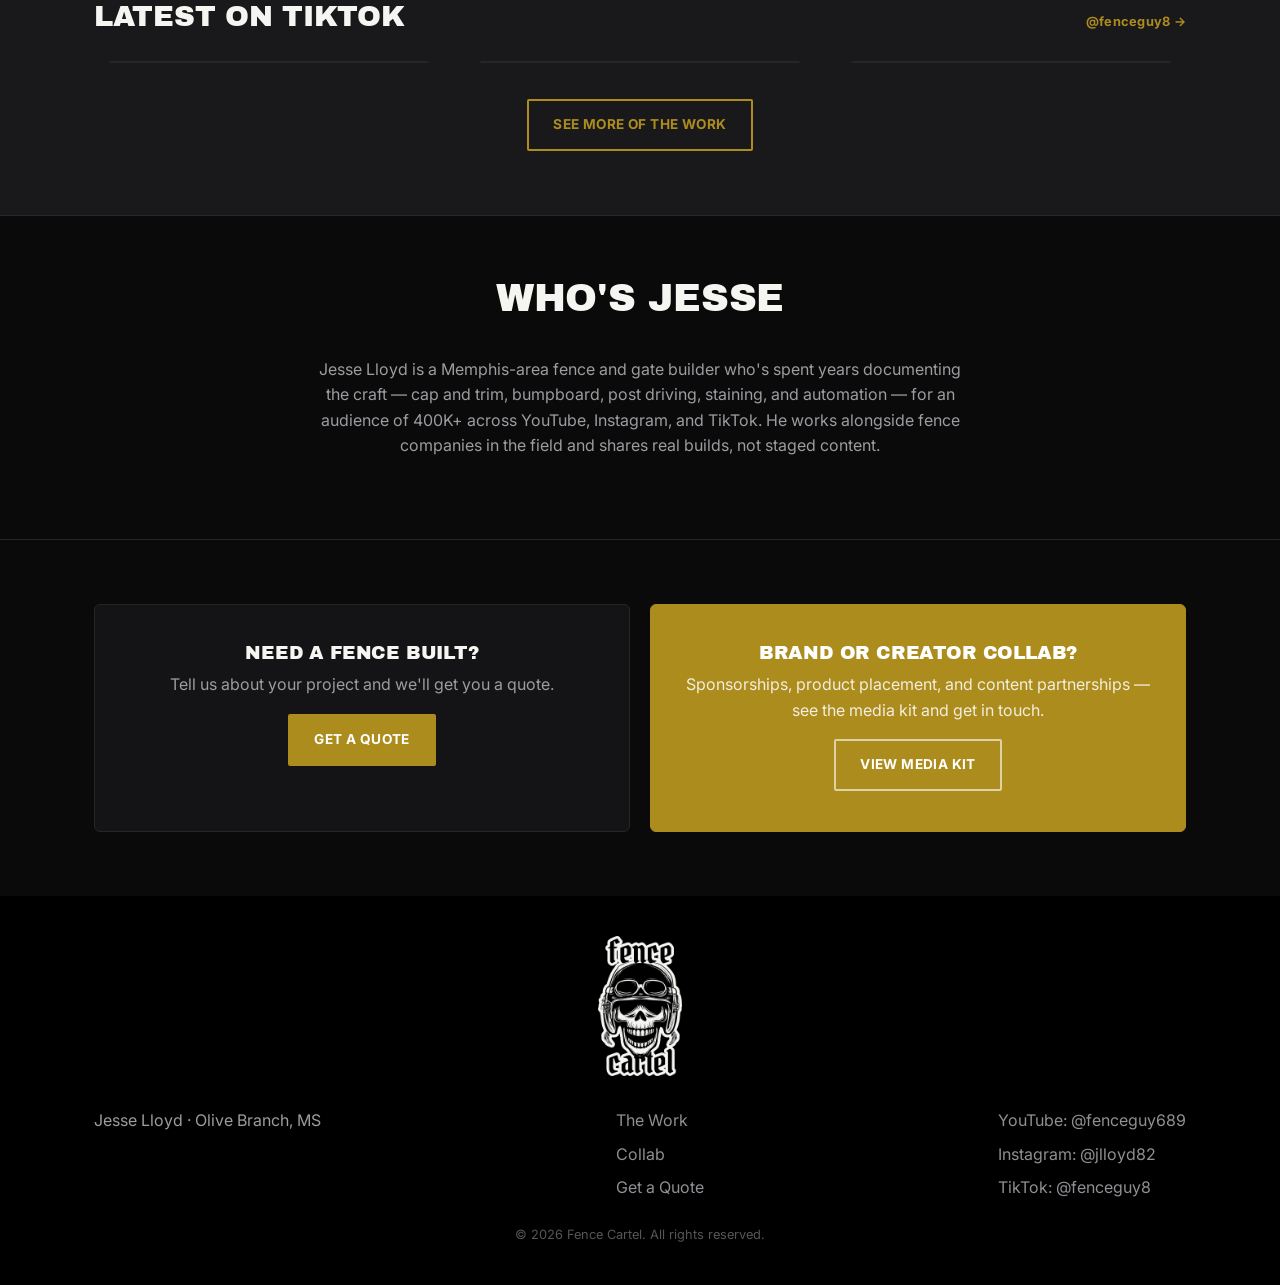
==== commit 75e5f941: "Revert the 30% desktop headline font-size reduction Keeps the vertical-centering work (previous comm" ====
--- a/index.html
+++ b/index.html
@@ -11,7 +11,7 @@
   <link rel="preconnect" href="https://fonts.googleapis.com" />
   <link rel="preconnect" href="https://fonts.gstatic.com" crossorigin />
   <link href="https://fonts.googleapis.com/css2?family=Archivo+Black&family=Anton&family=Inter:wght@400;500;600;700;800&display=swap" rel="stylesheet" />
-  <link rel="stylesheet" href="css/styles.css?v=40" />
+  <link rel="stylesheet" href="css/styles.css?v=41" />
 </head>
 <body>
 
@@ -186,7 +186,7 @@
     </div>
   </footer>
 
-  <script src="js/main.js?v=40"></script>
+  <script src="js/main.js?v=41"></script>
   <script async src="https://www.tiktok.com/embed.js"></script>
 </body>
 </html>
--- a/css/styles.css
+++ b/css/styles.css
@@ -180,7 +180,7 @@
   justify-content: center;
 }
 .hero h1 {
-  font-size: clamp(2.24rem, 6.3vw, 3.15rem);
+  font-size: clamp(3.2rem, 9vw, 4.5rem);
   margin: 0 0 0.18em;
   /* Keeps clear of the absolutely-positioned .hero-stamp logo (anchored
      72px + ~179px wide from hero-inner's right edge, plus a buffer) --
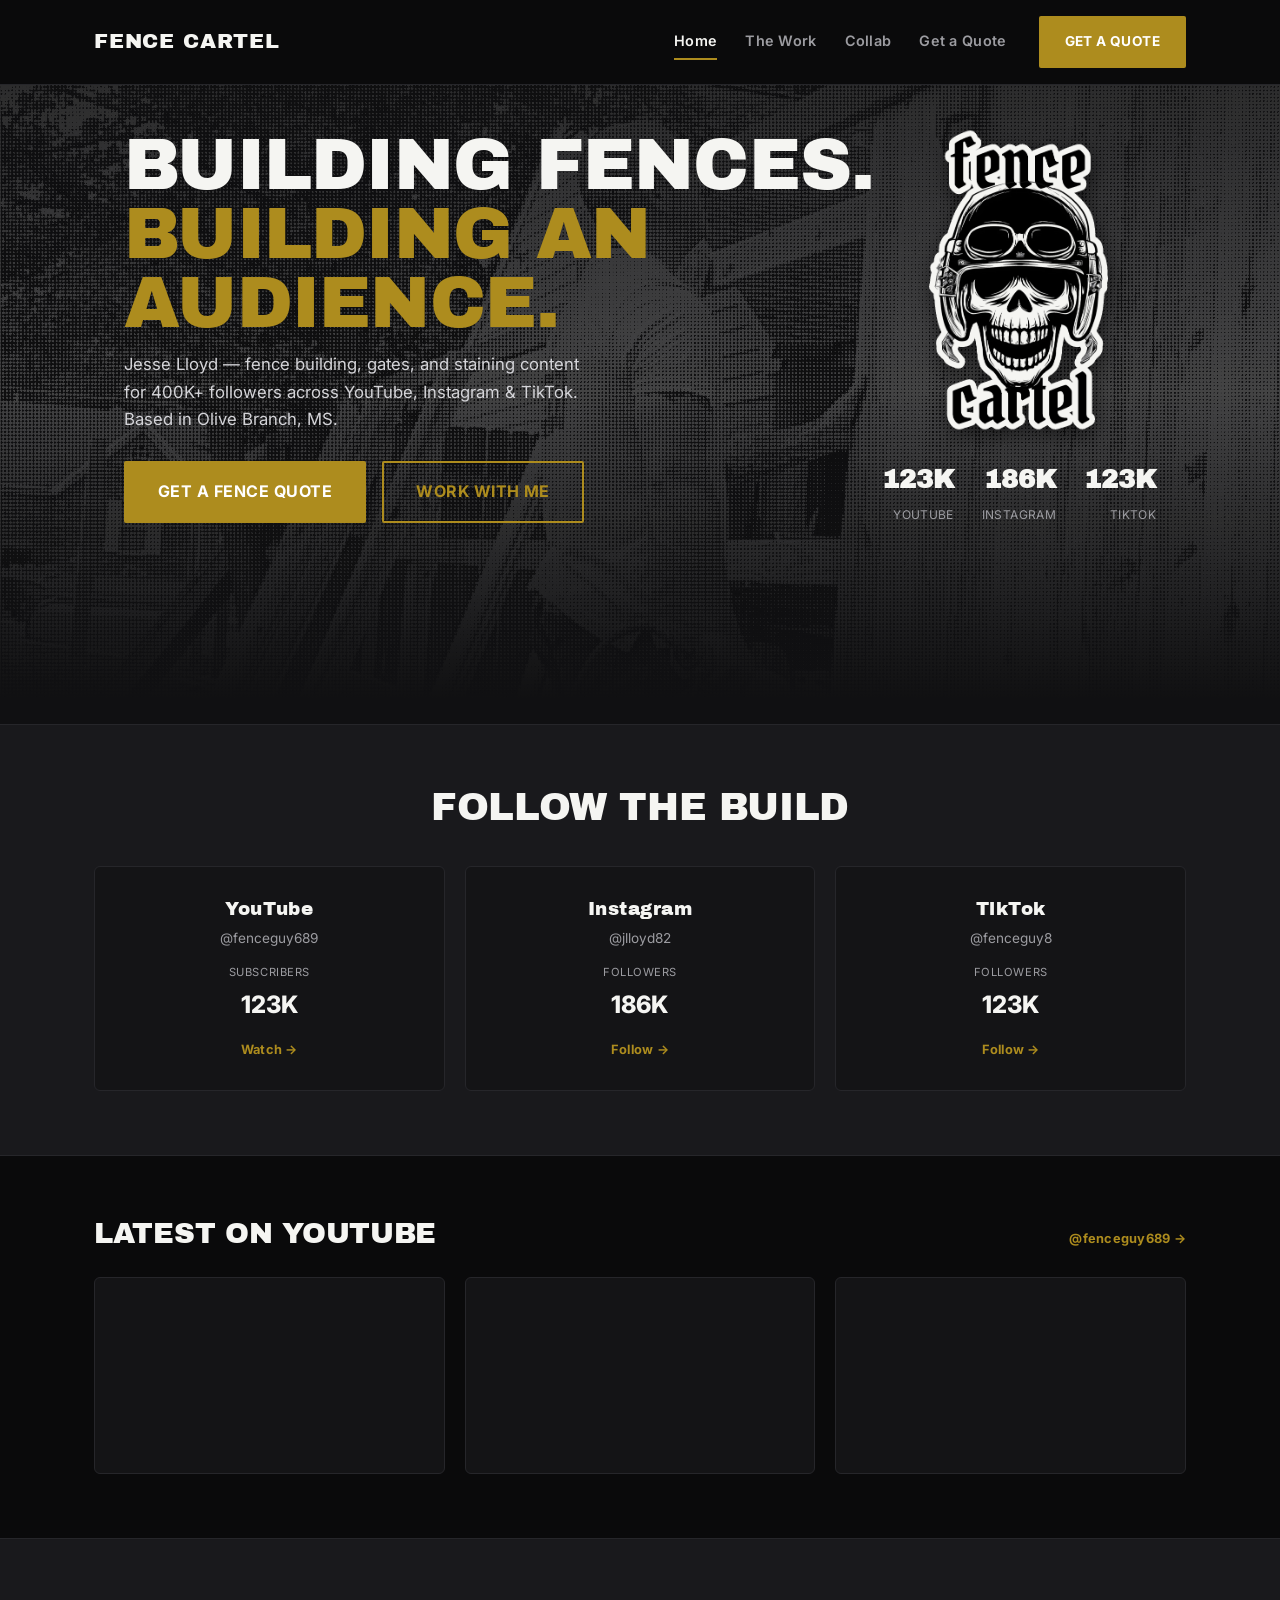
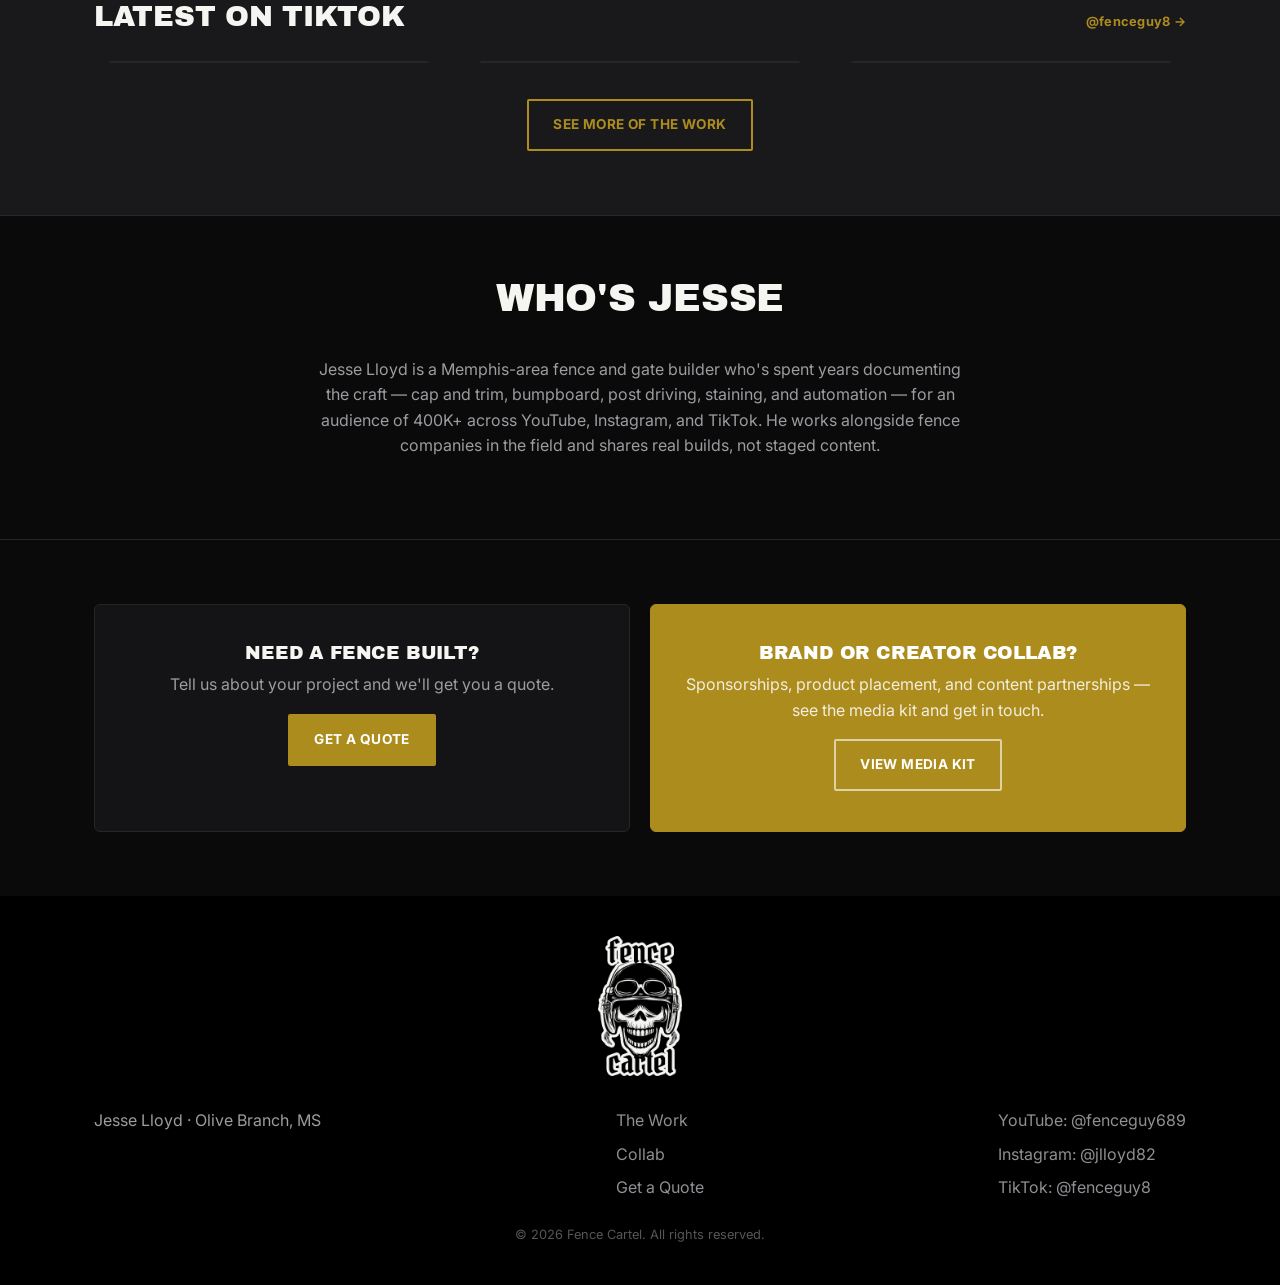
==== commit e12e8eaf: "Align headline top edge with logo top edge Replaces pure vertical centering of the text block with a" ====
--- a/index.html
+++ b/index.html
@@ -11,7 +11,7 @@
   <link rel="preconnect" href="https://fonts.googleapis.com" />
   <link rel="preconnect" href="https://fonts.gstatic.com" crossorigin />
   <link href="https://fonts.googleapis.com/css2?family=Archivo+Black&family=Anton&family=Inter:wght@400;500;600;700;800&display=swap" rel="stylesheet" />
-  <link rel="stylesheet" href="css/styles.css?v=41" />
+  <link rel="stylesheet" href="css/styles.css?v=42" />
 </head>
 <body>
 
@@ -40,19 +40,21 @@
       <div class="hero-photo"></div>
       <div class="container hero-inner">
         <div class="hero-stamp"><img src="images/logo-full-patch.png" alt="Fence Cartel" /></div>
-        <h1>Building Fences.<br /><span class="accent">Building an Audience.</span></h1>
-        <div class="hero-meta-row">
-          <div class="hero-copy">
-            <p class="hero-sub">Jesse Lloyd &mdash; fence building, gates, and staining content for 400K+ followers across YouTube, Instagram &amp; TikTok. Based in Olive Branch, MS.</p>
-            <div class="hero-actions">
-              <a href="quote.html" class="btn btn-primary btn-lg">Get a Fence Quote</a>
-              <a href="collab.html" class="btn btn-secondary btn-lg">Work With Me</a>
+        <div class="hero-content">
+          <h1>Building Fences.<br /><span class="accent">Building an Audience.</span></h1>
+          <div class="hero-meta-row">
+            <div class="hero-copy">
+              <p class="hero-sub">Jesse Lloyd &mdash; fence building, gates, and staining content for 400K+ followers across YouTube, Instagram &amp; TikTok. Based in Olive Branch, MS.</p>
+              <div class="hero-actions">
+                <a href="quote.html" class="btn btn-primary btn-lg">Get a Fence Quote</a>
+                <a href="collab.html" class="btn btn-secondary btn-lg">Work With Me</a>
+              </div>
             </div>
-          </div>
-          <div class="stat-bar">
-            <div class="stat"><strong>123K</strong><span>YouTube</span></div>
-            <div class="stat"><strong>186K</strong><span>Instagram</span></div>
-            <div class="stat"><strong>123K</strong><span>TikTok</span></div>
+            <div class="stat-bar">
+              <div class="stat"><strong>123K</strong><span>YouTube</span></div>
+              <div class="stat"><strong>186K</strong><span>Instagram</span></div>
+              <div class="stat"><strong>123K</strong><span>TikTok</span></div>
+            </div>
           </div>
         </div>
       </div>
@@ -186,7 +188,7 @@
     </div>
   </footer>
 
-  <script src="js/main.js?v=41"></script>
+  <script src="js/main.js?v=42"></script>
   <script async src="https://www.tiktok.com/embed.js"></script>
 </body>
 </html>
--- a/css/styles.css
+++ b/css/styles.css
@@ -175,9 +175,21 @@
   max-width: 1080px;
   margin: 0 auto;
   width: 100%;
-  display: flex;
-  flex-direction: column;
-  justify-content: center;
+}
+.hero-content {
+  /* Pinned to the exact same top-edge formula as .hero-stamp (50% of
+     hero-inner's full-stretched height, minus the stamp's own nudge and
+     half-height -- see .hero-stamp) so the headline's top edge lines up
+     with the logo's top edge by construction, not by eyeballing it. */
+  position: absolute;
+  top: calc(50% - 245.5px);
+  /* Absolute offsets resolve against hero-inner's padding edge, not its
+     content edge -- 0/0 here would ignore .container's own 24px padding
+     and widen this box by 24px on each side versus normal-flow content,
+     which shifted the stat-bar (and its horizontal alignment with the
+     logo) by exactly that much. Match the container's padding instead. */
+  left: 24px;
+  right: 24px;
 }
 .hero h1 {
   font-size: clamp(3.2rem, 9vw, 4.5rem);
@@ -501,7 +513,7 @@
      height (see the base .hero/.hero-inner rules) -- keep mobile's
      original bottom-anchored, normal-flow stacking instead. */
   .hero { min-height: 560px; padding-bottom: 40px; align-items: flex-end; }
-  .hero-inner { display: block; }
+  .hero-content { position: static; }
   .hero-meta-row { flex-direction: column; align-items: flex-start; }
   .hero-copy { max-width: none; }
   .hero-actions { justify-content: flex-start; }
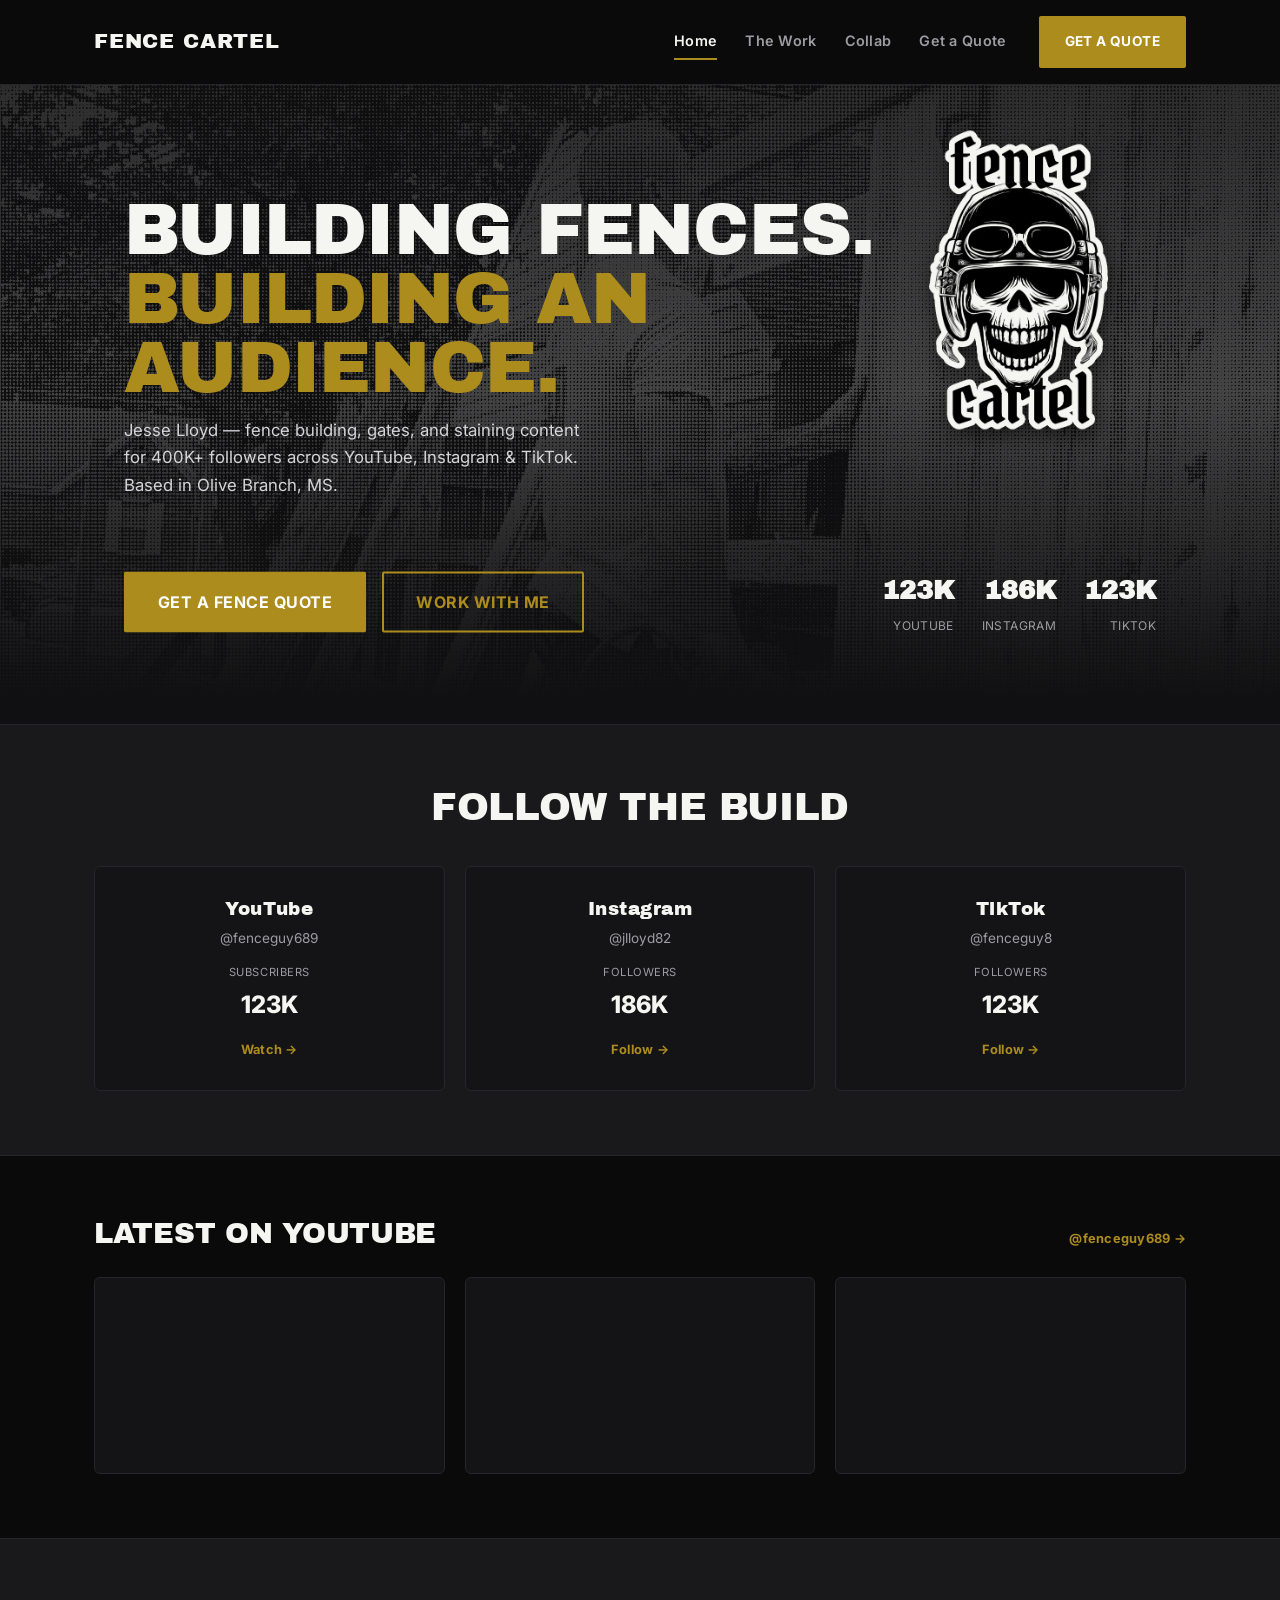
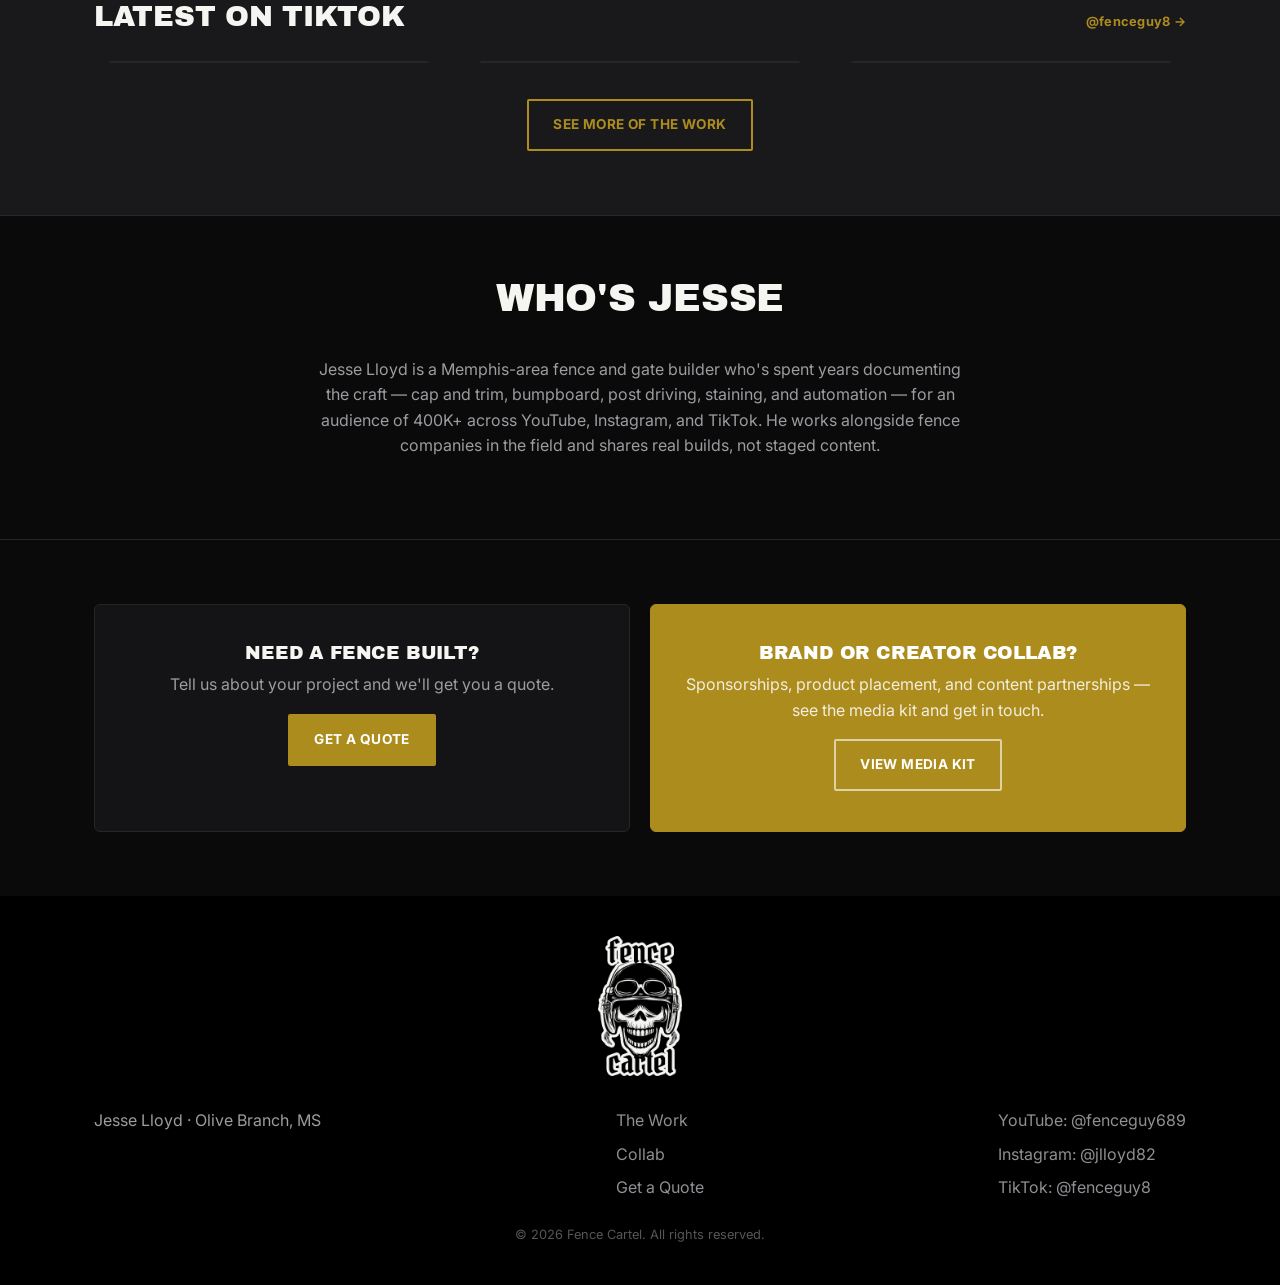
==== commit 5b90044d: "Add space above the buttons, shift hero text below center (desktop) Interpreting the requested chang" ====
--- a/index.html
+++ b/index.html
@@ -11,7 +11,7 @@
   <link rel="preconnect" href="https://fonts.googleapis.com" />
   <link rel="preconnect" href="https://fonts.gstatic.com" crossorigin />
   <link href="https://fonts.googleapis.com/css2?family=Archivo+Black&family=Anton&family=Inter:wght@400;500;600;700;800&display=swap" rel="stylesheet" />
-  <link rel="stylesheet" href="css/styles.css?v=42" />
+  <link rel="stylesheet" href="css/styles.css?v=43" />
 </head>
 <body>
 
@@ -188,7 +188,7 @@
     </div>
   </footer>
 
-  <script src="js/main.js?v=42"></script>
+  <script src="js/main.js?v=43"></script>
   <script async src="https://www.tiktok.com/embed.js"></script>
 </body>
 </html>
--- a/css/styles.css
+++ b/css/styles.css
@@ -177,12 +177,12 @@
   width: 100%;
 }
 .hero-content {
-  /* Pinned to the exact same top-edge formula as .hero-stamp (50% of
-     hero-inner's full-stretched height, minus the stamp's own nudge and
-     half-height -- see .hero-stamp) so the headline's top edge lines up
-     with the logo's top edge by construction, not by eyeballing it. */
+  /* Centered on hero-inner's full-stretched height, then nudged down a
+     bit past dead-center per feedback (previously top-aligned with
+     .hero-stamp -- see git history for that formula). */
   position: absolute;
-  top: calc(50% - 245.5px);
+  top: calc(50% + 40px);
+  transform: translateY(-50%);
   /* Absolute offsets resolve against hero-inner's padding edge, not its
      content edge -- 0/0 here would ignore .container's own 24px padding
      and widen this box by 24px on each side versus normal-flow content,
@@ -209,7 +209,7 @@
   margin-bottom: 1.6em;
   color: #d4d4d8;
 }
-.hero-actions { display: flex; gap: 16px; flex-wrap: wrap; margin-bottom: 4px; }
+.hero-actions { display: flex; gap: 16px; flex-wrap: wrap; margin-bottom: 4px; margin-top: 72px; }
 
 /* ---------- Stat bar ---------- */
 .stat-bar { display: flex; gap: 28px; flex-wrap: wrap; }
@@ -513,10 +513,10 @@
      height (see the base .hero/.hero-inner rules) -- keep mobile's
      original bottom-anchored, normal-flow stacking instead. */
   .hero { min-height: 560px; padding-bottom: 40px; align-items: flex-end; }
-  .hero-content { position: static; }
+  .hero-content { position: static; transform: none; }
   .hero-meta-row { flex-direction: column; align-items: flex-start; }
   .hero-copy { max-width: none; }
-  .hero-actions { justify-content: flex-start; }
+  .hero-actions { justify-content: flex-start; margin-top: 0; }
   .stat-bar { justify-content: flex-start; }
   .stat-bar .stat { text-align: left; }
   .hero-stamp { position: static; display: flex; justify-content: flex-start; margin: 0 0 16px; transform: none; }
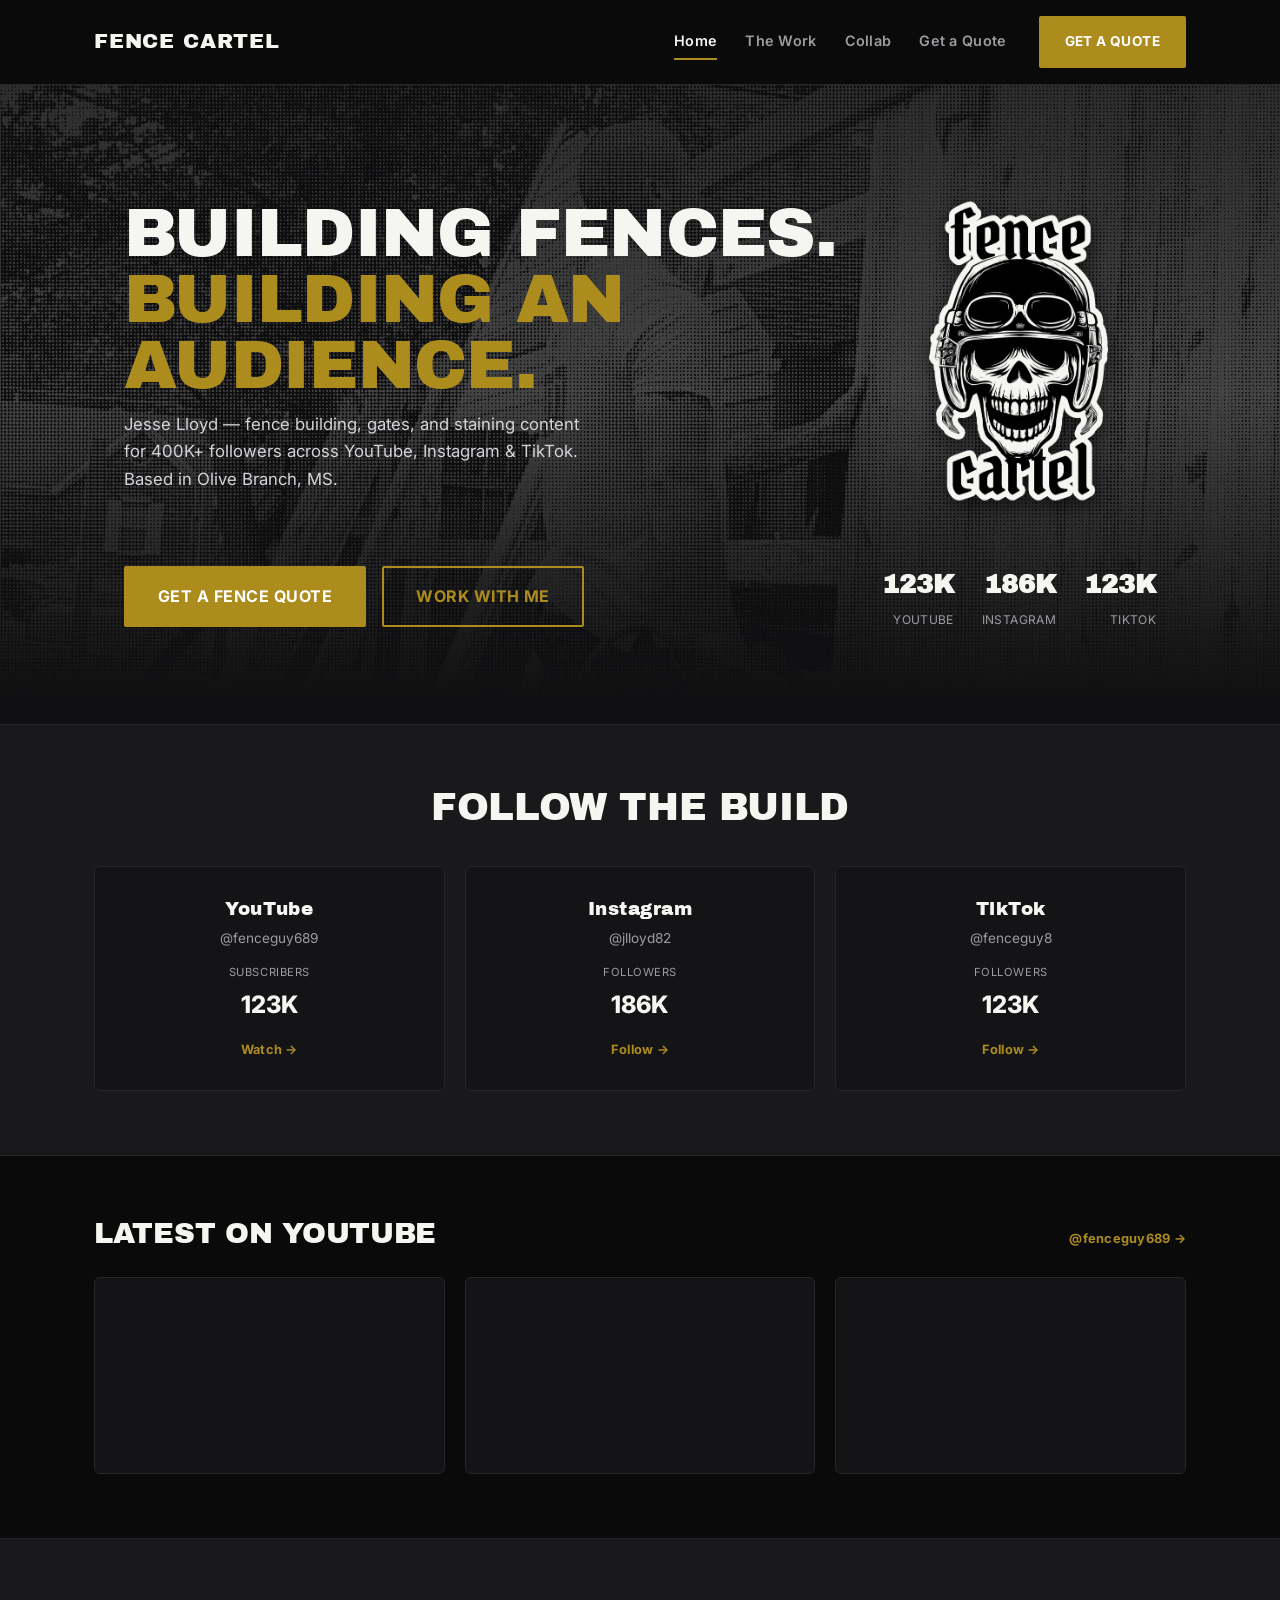
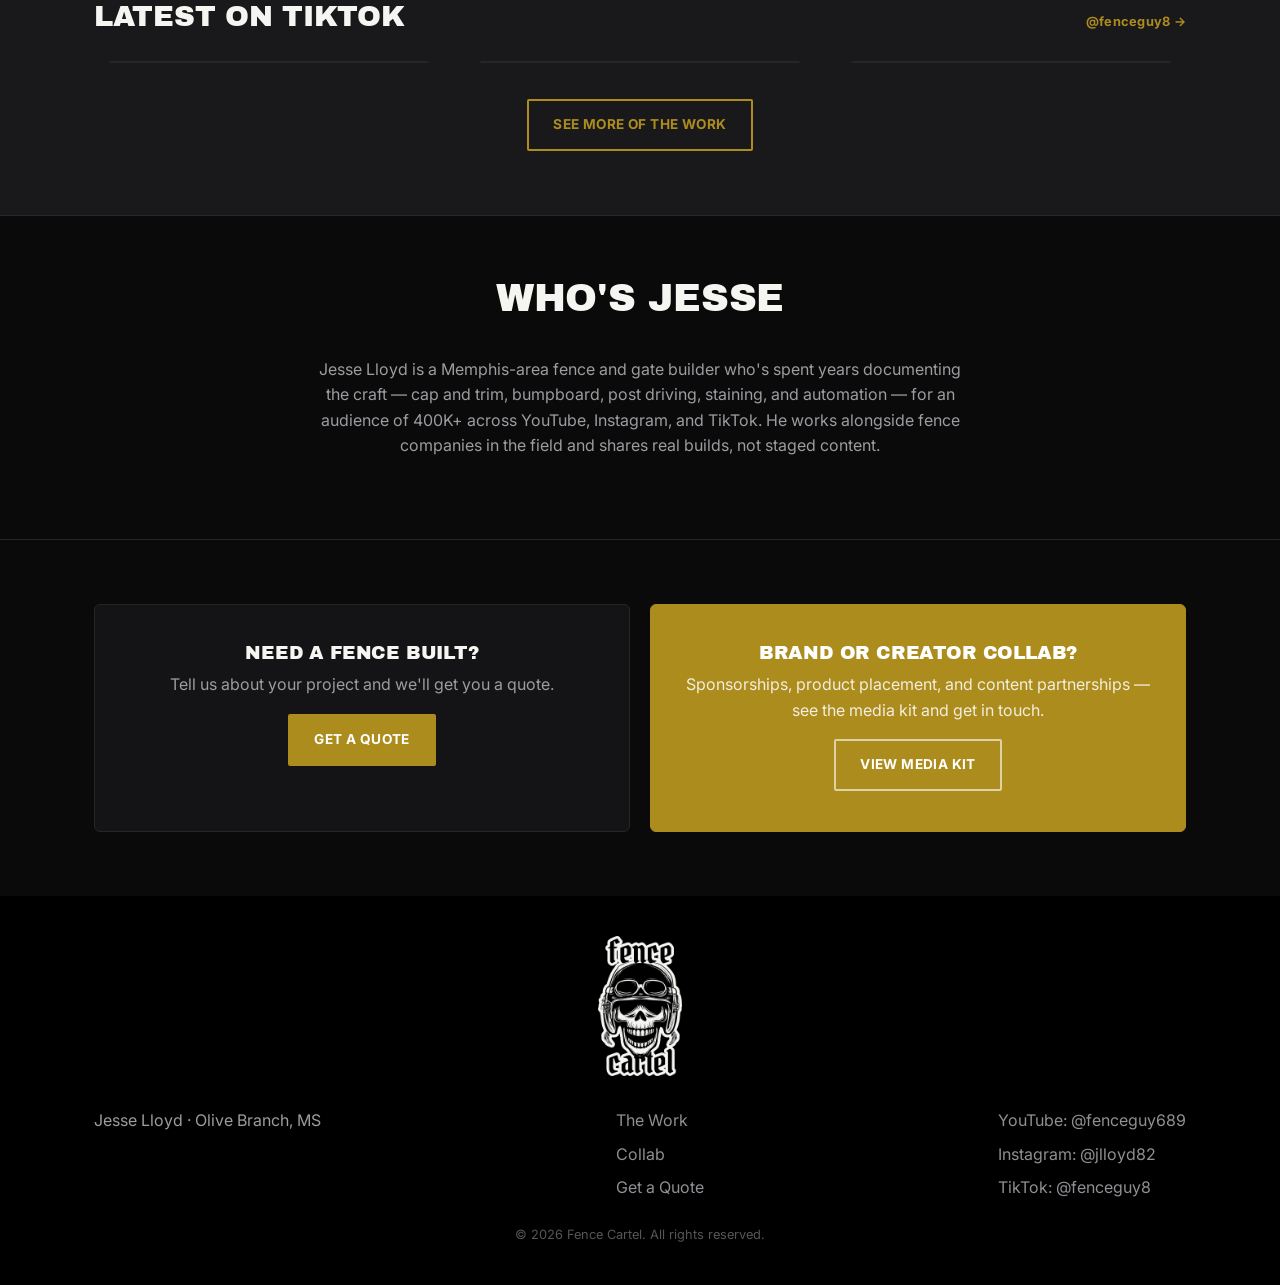
==== commit 8094aa90: "Reduce headline 5%, align logo top to headline top (desktop) - .hero h1 font-size: clamp(3.2rem, 9vw" ====
--- a/index.html
+++ b/index.html
@@ -11,7 +11,7 @@
   <link rel="preconnect" href="https://fonts.googleapis.com" />
   <link rel="preconnect" href="https://fonts.gstatic.com" crossorigin />
   <link href="https://fonts.googleapis.com/css2?family=Archivo+Black&family=Anton&family=Inter:wght@400;500;600;700;800&display=swap" rel="stylesheet" />
-  <link rel="stylesheet" href="css/styles.css?v=43" />
+  <link rel="stylesheet" href="css/styles.css?v=44" />
 </head>
 <body>
 
@@ -188,7 +188,7 @@
     </div>
   </footer>
 
-  <script src="js/main.js?v=43"></script>
+  <script src="js/main.js?v=44"></script>
   <script async src="https://www.tiktok.com/embed.js"></script>
 </body>
 </html>
--- a/css/styles.css
+++ b/css/styles.css
@@ -160,11 +160,13 @@
   z-index: 2;
   /* hero-inner now stretches to the full height of .hero (see .hero's
      align-items: stretch), so centering relative to hero-inner is the
-     same as centering within the whole hero area. Dead-center (top:50%)
-     puts the logo's bottom edge into the stat-bar row, since both this
-     and the text block are centered on the same axis and share the
-     right-hand column -- nudged up just enough to clear it. */
-  top: calc(50% - 96px);
+     same as centering within the whole hero area. Tuned (via measuring
+     both elements' rendered positions at 1600px) so the logo's top edge
+     lines up with the headline's top edge -- since the headline's own
+     height varies slightly by breakpoint (line-wrap differences), this
+     is exact at that reference width and close at others, not a formula
+     that's guaranteed pixel-identical everywhere. */
+  top: calc(50% - 25.5px);
   transform: translateY(-50%);
   right: 72px;
 }
@@ -192,7 +194,7 @@
   right: 24px;
 }
 .hero h1 {
-  font-size: clamp(3.2rem, 9vw, 4.5rem);
+  font-size: clamp(3.04rem, 8.55vw, 4.275rem);
   margin: 0 0 0.18em;
   /* Keeps clear of the absolutely-positioned .hero-stamp logo (anchored
      72px + ~179px wide from hero-inner's right edge, plus a buffer) --
